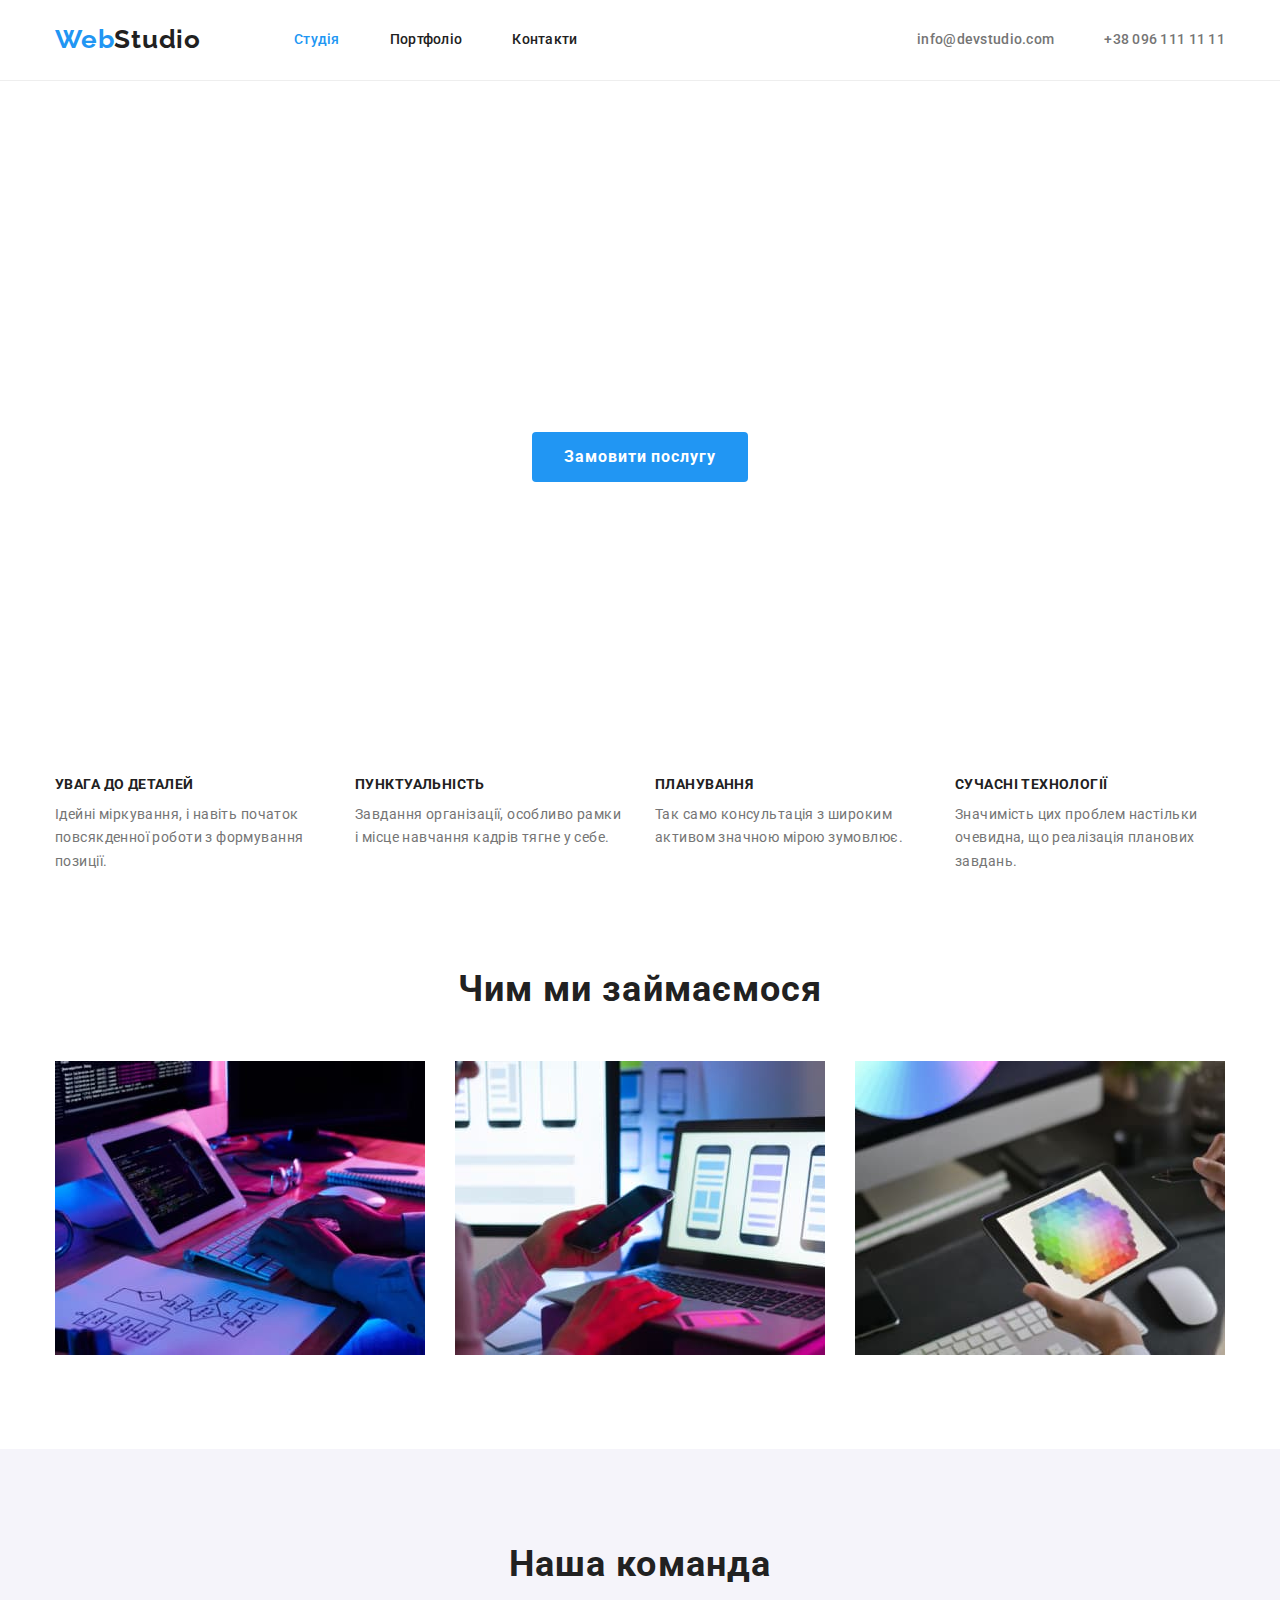
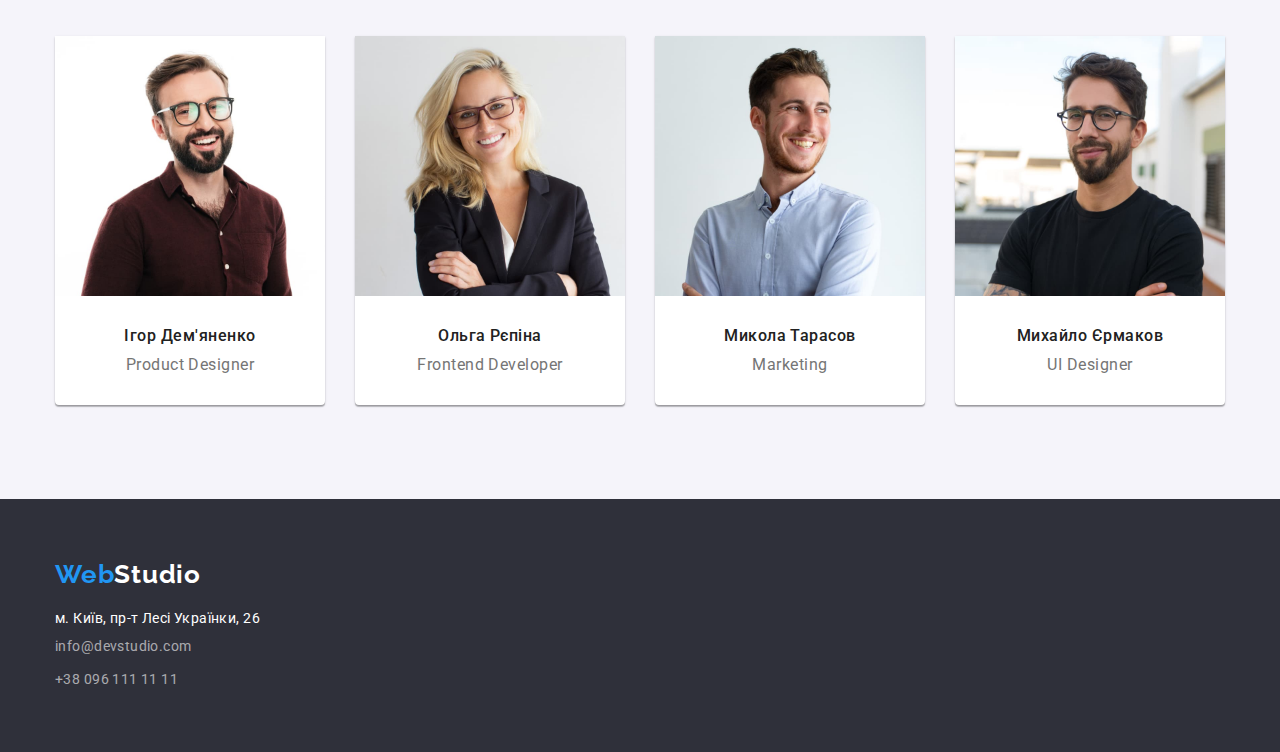
==== index.html @ 4d0b6b2a "new" ====
<!DOCTYPE html>
<html lang="uk">
  <head>
    <meta charset="UTF-8" />
    <meta http-equiv="X-UA-Compatible" content="IE=edge" />
    <meta name="viewport" content="width=device-width, initial-scale=1.0" />
    <link rel="preconnect" href="https://fonts.googleapis.com" />
    <link rel="preconnect" href="https://fonts.gstatic.com" crossorigin />
    <link
      href="https://fonts.googleapis.com/css2?family=Raleway:wght@700&family=Roboto:wght@400;500;700;900&display=swap"
      rel="stylesheet"
    />
    <title>web studio</title>
    <link
      rel="stylesheet"
      href="https://cdnjs.cloudflare.com/ajax/libs/modern-normalize/1.1.0/modern-normalize.min.css"
    />
    <link rel="stylesheet" href="./css/style.css" />
  </head>
  <body>
    <header class="header">
      <div class="container">
        <nav class="navigation">
          <a href="index.html" class="logo"
            >Web<span class="accent">Studio</span></a
          >
          <ul class="site-nav">
            <li><a href="" class="link current">Студія</a></li>
            <li><a href="./portfolio.html" class="link">Портфоліо</a></li>
            <li><a href="" class="link">Контакти</a></li>
          </ul>
        </nav>
        <ul class="auth-nav">
          <li>
            <a
              href="mailto:info@devstudio.com"
              target="_blank"
              rel="noopener nofollow noreferrer"
              class="link"
              >info@devstudio.com</a
            >
          </li>
          <li>
            <a href="tel:+380961111111" class="link">+38 096 111 11 11</a>
          </li>
        </ul>
      </div>
    </header>
    <main>
      <!-- main section -->

      <section class="main-section">
        <h1 class="main-title">Ефективні рішення для вашого бізнесу</h1>
        <button type="button" class="button">Замовити послугу</button>
      </section>

      <!-- meaning section-->

      <section class="section">
        <div class="container">
          <h2 hidden>meaning</h2>
          <ul class="feature-list">
            <li class="feature-box">
              <h3 class="title">УВАГА ДО ДЕТАЛЕЙ</h3>
              <p class="section-description">
                Ідейні міркування, і навіть початок повсякденної роботи з
                формування позиції.
              </p>
            </li>
            <li class="feature-box">
              <h3 class="title">ПУНКТУАЛЬНІСТЬ</h3>
              <p class="section-description">
                Завдання організації, особливо рамки і місце навчання кадрів
                тягне у себе.
              </p>
            </li>
            <li class="feature-box">
              <h3 class="title">ПЛАНУВАННЯ</h3>
              <p class="section-description">
                Так само консультація з широким активом значною мірою зумовлює.
              </p>
            </li>
            <li class="feature-box">
              <h3 class="title">СУЧАСНІ ТЕХНОЛОГІЇ</h3>
              <p class="section-description">
                Значимість цих проблем настільки очевидна, що реалізація
                планових завдань.
              </p>
            </li>
          </ul>
        </div>
      </section>
      <!-- Activity section -->
      <section class="section indent">
        <div class="container">
          <h2 class="section-title">Чим ми займаємося</h2>
          <ul class="activity-list">
            <li class="activity-box">
              <img
                src="./images/workflow photo1.jpg"
                alt="workflow photo1"
                width="370"
              />
            </li>
            <li class="activity-box">
              <img
                src="./images/workflow photo2.jpg"
                alt="workflow photo2"
                width="370"
              />
            </li>
            <li class="activity-box">
              <img
                src="./images/workflow photo3.jpg"
                alt="workflow photo3"
                width="370"
              />
            </li>
          </ul>
        </div>
      </section>

      <!-- Our team -->

      <section class="section color">
        <div class="container">
          <h2 class="section-team">Наша команда</h2>
          <ul class="team-list">
            <li class="team">
              <img
                src="./images/person-1.jpg"
                alt="photo Product Designer"
                width="270"
                height="260"
              />
              <div class="team-text">
                <h3 class="team-title">Ігор Дем'яненко</h3>
                <p class="team-description">Product Designer</p>
              </div>
            </li>
            <li class="team">
              <img
                src="./images/person-2.jpg"
                alt="photo Frontend Developer"
                width="270"
                height="260"
              />
              <div class="team-text">
                <h3 class="team-title">Ольга Рєпіна</h3>
                <p class="team-description">Frontend Developer</p>
              </div>
            </li>
            <li class="team">
              <img
                src="./images/person-3.jpg"
                alt="photo Marketing"
                width="270"
                height="260"
              />
              <div class="team-text">
                <h3 class="team-title">Микола Тарасов</h3>
                <p class="team-description">Marketing</p>
              </div>
            </li>
            <li class="team">
              <img
                src="./images/person-4.jpg"
                alt="photo UI Designer"
                width="270"
                height="260"
              />
              <div class="team-text">
                <h3 class="team-title">Михайло Єрмаков</h3>
                <p class="team-description">UI Designer</p>
              </div>
            </li>
          </ul>
        </div>
      </section>
    </main>

    <!-- Contact section -->

    <footer class="footer">
      <div class="container">
        <a href="index.html" class="logo-bottom">
          Web<span class="accent-bottom">Studio</span></a
        >
        <address>
          <ul class="contacts">
            <li class="footer-indent">
              <a
                href="https://goo.gl/maps/xXwerkRyj4VmhhRbA"
                target="_blank"
                rel="noopener nofollow noreferrer"
                class="address"
                >м. Київ, пр-т Лесі Українки, 26</a
              >
            </li>
            <li class="footer-indent">
              <a
                href="mailto:info@devstudio.com"
                target="_blank"
                rel="noopener nofollow noreferrer"
                class="contact"
                >info@devstudio.com</a
              >
            </li>
            <li>
              <a href="tel:+380961111111" class="contact">+38 096 111 11 11</a>
            </li>
          </ul>
        </address>
      </div>
    </footer>
  </body>
</html>
---- css/style.css ----
/* основной текст #212121 */

/* второстипенный текст #757575 */
/* белый #FFFFFF */
/* голубой акцент #2196F3 */
/* background: #2F303A; */
/* цвет футера rgba(255, 255, 255, 0.6); */
/* background team color: #F5F4FA; */
/* border-color #EEEEEE; */


:root {
    --primary-text-color: #212121;
    --title-text-color:#757575;
    --accent-color:#2196F3;
    --primary-white-color:#FFFFFF;
    --footer-color:rgba(255, 255, 255, 0.6);
    --back-color:#2F303A;
    --back-second-color:#F5F4FA;
    --border-color:#EEEEEE;

 
}



h1, h2, h3, h4, h5, h6, ul, p {
    margin: 0;
}

ul {
    padding-left: 0;
}

body {
    font-family: 'Roboto', sans-serif;
    font-size: 14px;
    color: var(--primary-text-color);
    letter-spacing: 0.03em;
    background-color: var(--primary-white-color);
}

ul {
    list-style: none;
    margin: 0px;
    padding: 0px;
}

img {
    display: block;
    max-width: 100%;
}



/* logo */

.logo {
    color: var(--accent-color);
        font-family: "Raleway", sans-serif;
        font-weight: 700;
        font-size: 26px;
        line-height: 1.2;
        letter-spacing: 0.03em;
        text-decoration:none ;

        padding-top: 24px;
        padding-bottom: 25px;
        margin-right: 93px;
}

.logo:hover
.logo:focus {
    color: var(--accent-color);
}
 
 .accent {
        color: var(--primary-text-color);
        font-family: "Raleway", sans-serif;
        font-weight: 700;
        font-size: 26px;
        line-height: 1.2;
        letter-spacing: 0.03em;

 }
/* header */

.header {
    border-bottom: 1px solid var(--border-color);
}

.header .container {
    display: flex;
}

/* site nav */

.navigation {
    display: flex;
}

.site-nav {
    display: flex;
    gap: 50px;
    margin-left: auto;

}

.site-nav .link {
    color: var(--primary-text-color);

        font-weight: 500;
        font-size: 14px;
        line-height: 1.14;
        letter-spacing: 0.02em;
        text-decoration: none;
        gap: 50px;
        display: block;
        padding-top: 32px;
        padding-bottom: 32px;
}

.site-nav .link:hover,
.site-nav .link:focus {
    color: var(--accent-color);
}

.site-nav .link.current {
    color: var(--accent-color);

        font-weight: 500;
        font-size: 14px;
        line-height: 1.14;
}

.auth-nav {
    display: flex;
    gap: 50px;
    margin-left: auto;
    
}

.auth-nav .link {
    color: var(--title-text-color);

        font-weight: 500;
        font-size: 14px;
        line-height: 1.14;
        letter-spacing: 0.02em;
        text-decoration: none;
        display: block;
        padding-top: 32px;
        padding-bottom: 32px;
}

.auth-nav .link:hover,
.auth-nav .link:focus {
    color: var(--accent-color);
}

.auth-nav .link.current {
color: var(--accent-color);

}

.link {
    padding-top: 32px;
    padding-bottom: 32px;
}



/* main-section */

.main-section {
        /* background-color: var(--back-color); */
        /* background-image: url("../images/main/main-Img-1"); */
        background-image: url(../images/main/main-Img-1);
        padding-top: 200px;
        padding-bottom: 200px;
        text-align: center;
}


.main-title {
        color: var(--primary-white-color);

        font-weight: 900;
        font-size: 44px;
        line-height: 1.37;
        text-align: center;
        letter-spacing: 0.06em;
        text-transform: uppercase;

       
        width: 696px;
        margin-left: auto;
        margin-right: auto;
     
}
/* button */
.button {
        color: var(--primary-white-color);
        background-color:var(--accent-color);
        font-family: inherit;
        font-weight: 700;
        font-size: 16px;
        line-height: 1.2;  
        letter-spacing: 0.06em;
        text-decoration: none; 
        cursor: pointer; 
        
        width: 216px;
        height: 50px;
        margin-top: 30px;
        border: 0px;
        border-radius: 4px;
       
}

 .main-section .button:hover,
 .main-section .button:focus {
        color: var(--primary-white-color);
 }

/* meaning section */

.container {
    width: 1200px;
    margin-left: auto;
    margin-right: auto;
    padding: 0 15px;

}

.section {
    padding-top: 94px;
    padding-bottom: 94px;
}

.feature-list {
    display: flex;
    gap: 30px;
}

.feature-box {
    width: 270px;
}

.feature-list .title {
        color: var(--primary-text-color);
        font-weight: 700;
        font-size: 14px;
        line-height: 1.2;
        letter-spacing: 0.03em;
        margin-bottom: 10px;
        margin-top: 0px;

}

.feature-list .section-description {
        color: var(--title-text-color);
        font-size: 14px;
        line-height: 1.7;
        letter-spacing: 0.03em;
        margin-top: 0px;


}

/* Activity section */

.indent {
    padding-top: 0;
}

.section-title {
        color: var(--primary-text-color);
        font-weight: 700;
        font-size: 36px;
        line-height: 1.2;
        letter-spacing: 0.03em;
        text-align: center;

        margin-bottom: 50px;
        margin-top: 0px;
    
}

.activity-box {
        width: 370px;
}

.activity-list {
        display: flex;
        gap: 30px; 
}

/* Our team */

.section.color {
    background-color: var(--back-second-color);
}

.section-team {
        color: var(--primary-text-color);
        background-color: var(--back-second-color);
        font-weight: 700;
        font-size: 36px;
        line-height: 1.2;
        letter-spacing: 0.03em;
        text-align: center;
        margin-bottom: 50px;


}

.team-list {
        display: flex;
        gap: 30px;
        flex-wrap: wrap;
        align-items: center;
}

.team {
        background-color: var(--primary-white-color);
        width: 270px;
        display: block;
        max-width: 100%;
        height: auto;

        box-shadow: 0px 1px 3px rgba(0, 0, 0, 0.12), 0px 1px 1px rgba(0, 0, 0, 0.14), 0px 2px 1px rgba(0, 0, 0, 0.2);
        border-radius: 0px 0px 4px 4px;
    
}

.team-list .team-title {
        color: var(--primary-text-color);
        font-weight: 500;
        font-size: 16px;
        line-height: 1.2;
        letter-spacing: 0.03em;

        margin-bottom: 10px;
        text-align: center;
}

.team-list .team-description {
        color: var(--title-text-color);
        font-size: 16px;
        line-height: 1.2;
        letter-spacing: 0.03em;

        text-align: center;

}

.team-text {
    padding-top: 30px;
    padding-bottom: 30px;
}

 /* contact section */

 .footer {
        background-color: var(--back-color);
        padding-top: 60px;
        padding-bottom: 60px;
 }

 .footer-indent {
    margin-bottom: 9px;
 }

 .logo-bottom {
        color: var(--accent-color);
        font-family: "Raleway", sans-serif;
        font-weight: 700;
        font-size: 26px;
        line-height: 1.2;
        letter-spacing: 0.03em;
        text-decoration: none;

        margin-bottom: 20px;
        display: inline-block;
 }

 .accent-bottom {
        color: var(--primary-white-color);
        font-family: "Raleway", sans-serif;
        font-weight: 700;
        font-size: 26px;
        line-height: 1.2;
        letter-spacing: 0.03em;
        text-decoration: none;
        
 }

.contacts {
   margin-top: 0px;
   margin-bottom: 0px;
   
}

.contacts .address {
    color: var(--primary-white-color);
    font-style: normal;
    font-size: 14px;
    line-height: 1.7px;
    letter-spacing: 0.03em;
    text-decoration: none;
    margin-bottom: 9px;

}

.contacts .address:hover,
.contacts .address:focus {
    color: var(--accent-color);
}

.contacts .contact {
    color: var(--footer-color);
    font-style: normal;
    font-size: 14px;
    line-height: 1.7;
    letter-spacing: 0.03em;
    text-decoration: none;
}

.contacts .contact:hover,
.contacts .contact:focus {
    color: var(--accent-color);
}

/* Portfolio */

.portfolio-button {
    display: flex;
    justify-content: center;
    gap: 9px;
    margin-bottom: 34px;
    
}

.portfolio-button .button-link  {
    font-family: 'Roboto', sans-serif;
    color: var(--primary-text-color);
    font-weight: 500;
    font-size: 16px;
    line-height: 1.7;
    letter-spacing: 0.03em;
    display: auto;
    background-color: var(--back-second-color);
    border-radius: 4px;
    border-color: transparent;
    padding: 6px 22px;
}

.portfolio-button .button-link:hover,
.portfolio-button .button-link:focus {
    color: var(--primary-white-color);
    background-color: var(--accent-color);
} 

.portfolio-list {
    display: flex;
    flex-wrap: wrap;
    gap: 30px;
}

.portfolio-text {
    padding: 20px 24px;
    border-left: 1px solid var(--border-color);
    border-right: 1px solid var(--border-color);
    border-bottom: 1px solid var(--border-color);
}

.portfolio-list .portfolio-title {
    color: var(--primary-text-color) ;
    font-weight: 700;
    font-size: 18px;
    line-height: 2.0;
    letter-spacing: 0.06em;

    margin-bottom: 4px;
}

.portfolio-list .portfolio-description {
    color: var(--title-text-color);
    font-size: 16px;
    letter-spacing: 0.03em;
}
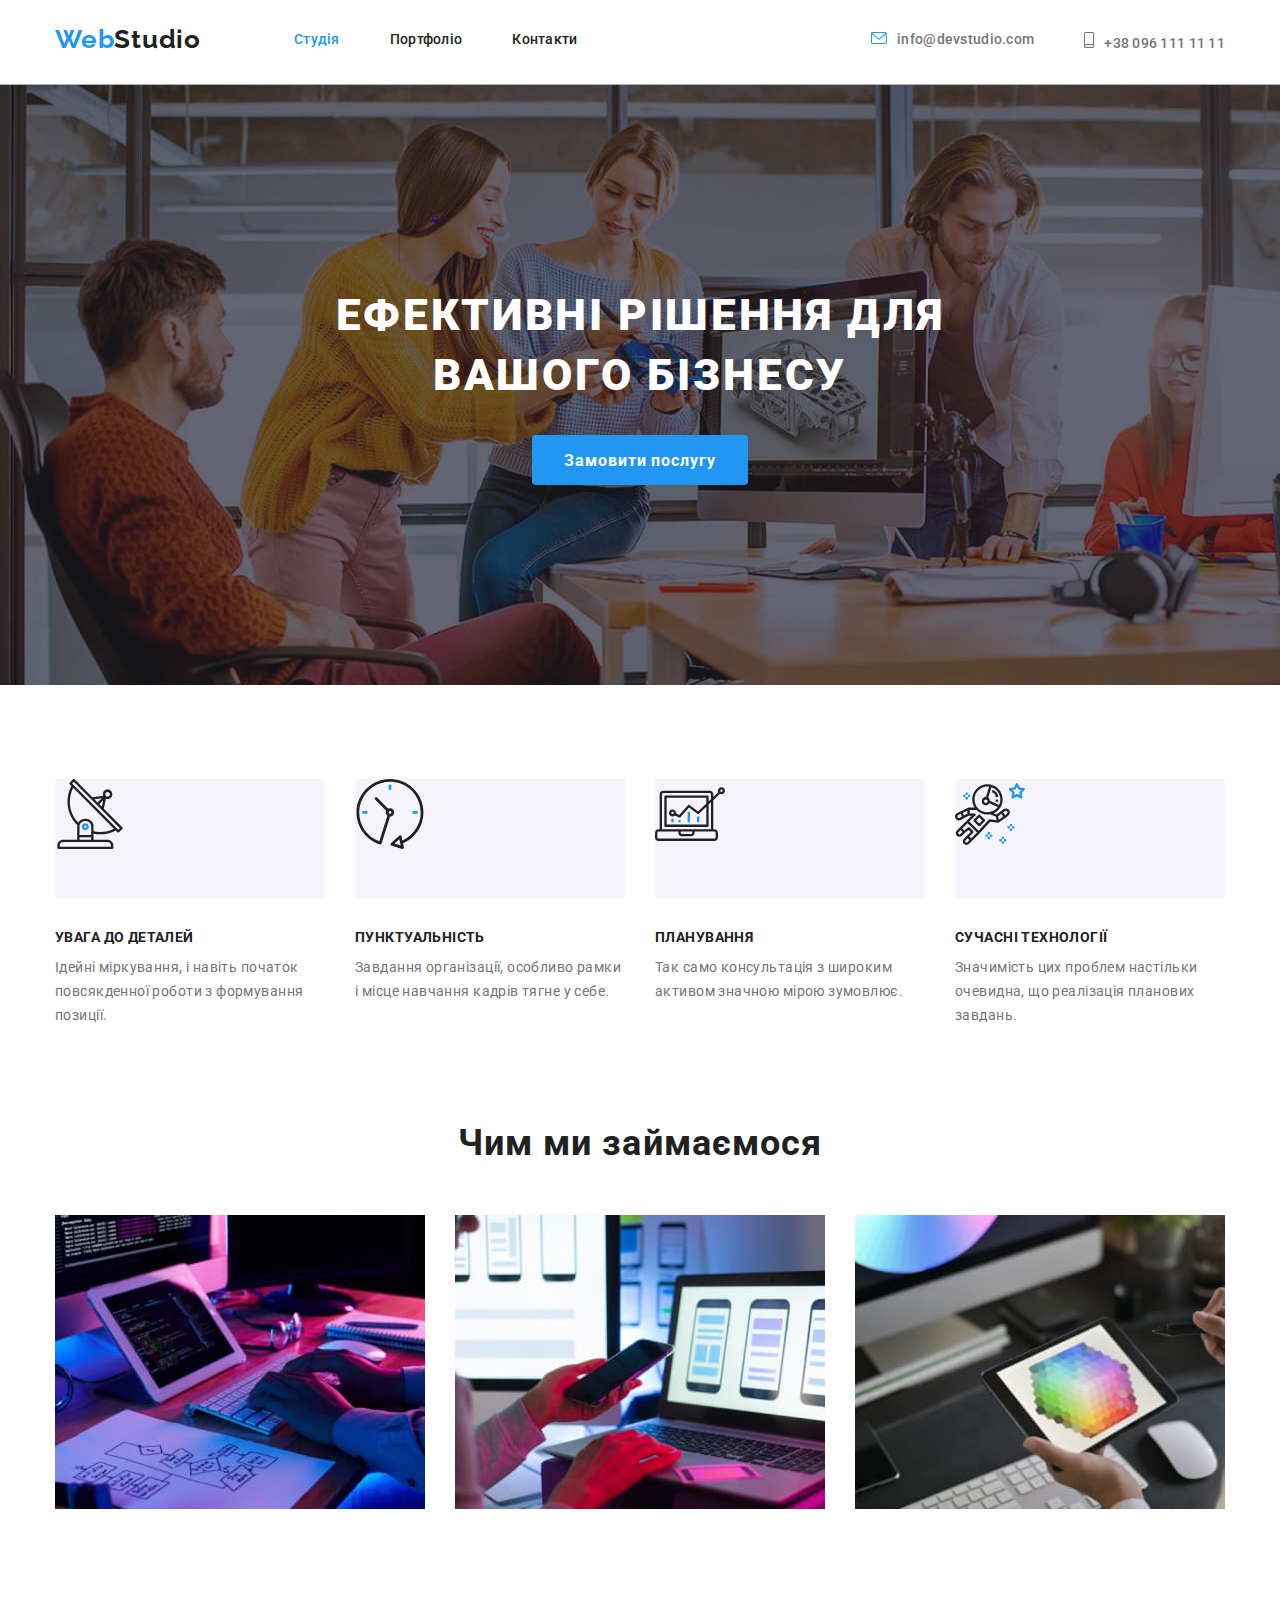
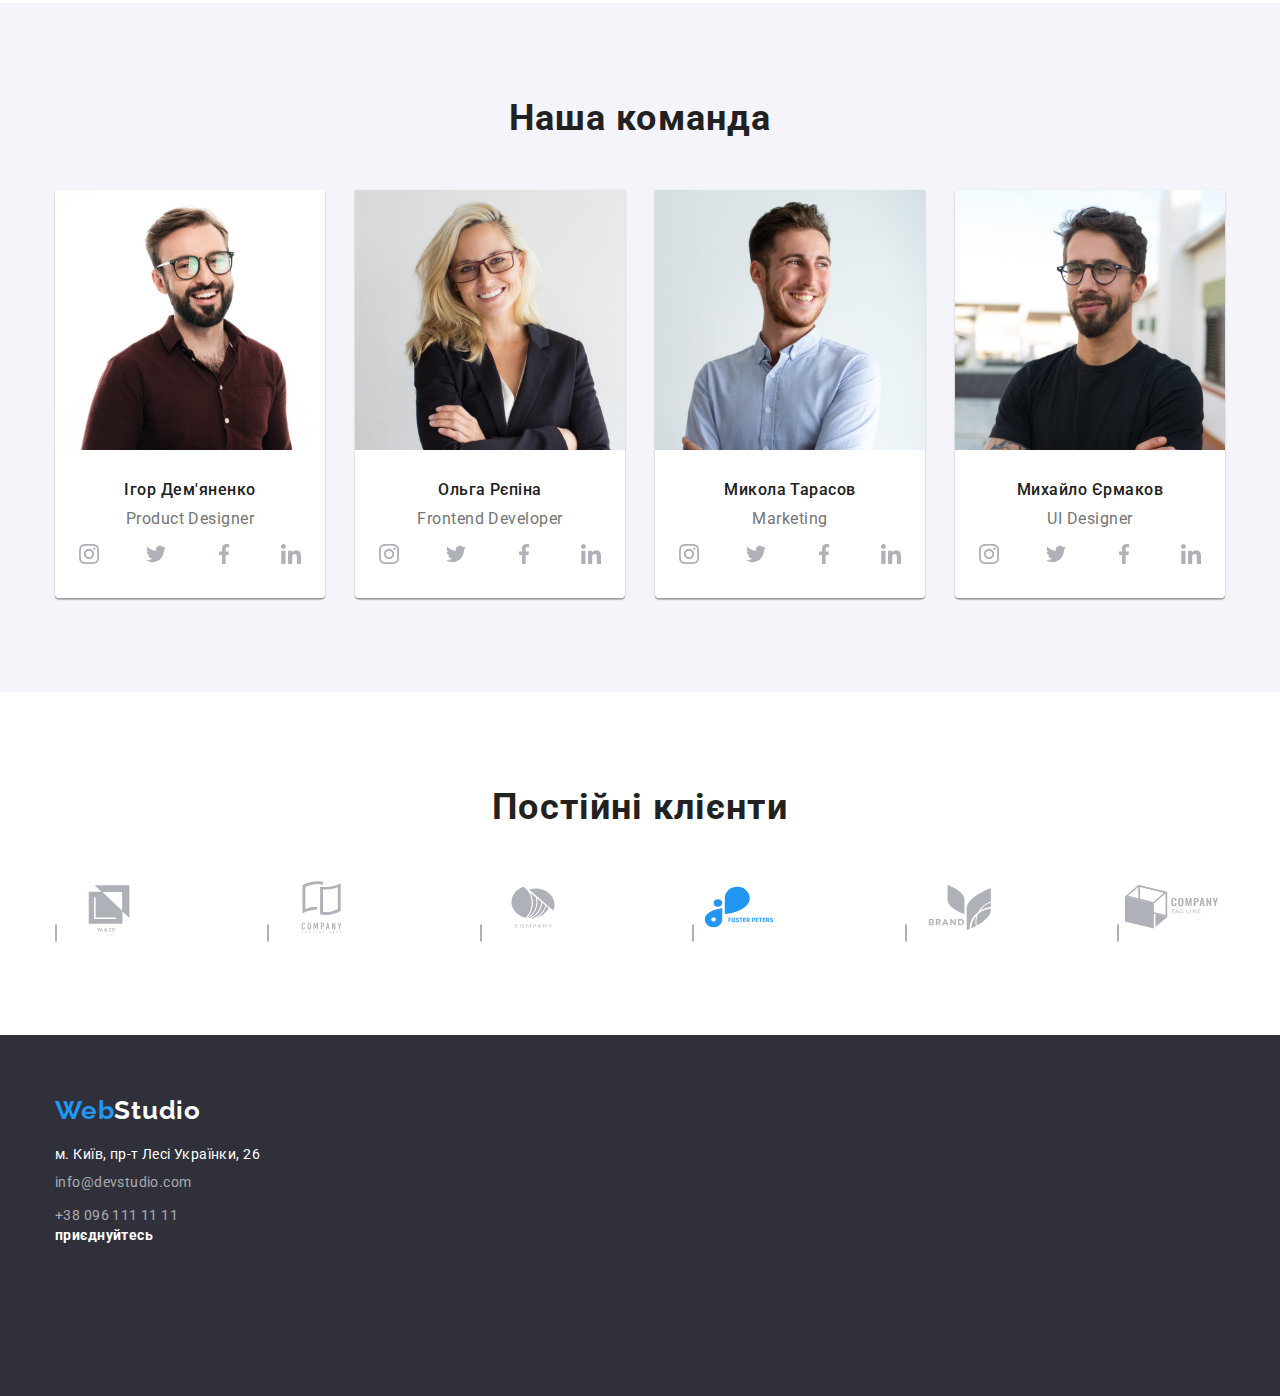
==== commit 6e8f14e6: "added" ====
--- a/index.html
+++ b/index.html
@@ -31,17 +31,24 @@
           </ul>
         </nav>
         <ul class="auth-nav">
-          <li>
+          <li class="mail">
             <a
               href="mailto:info@devstudio.com"
               target="_blank"
               rel="noopener nofollow noreferrer"
               class="link"
-              >info@devstudio.com</a
             >
+              <svg class="icon-mail" width="16" height="12">
+                <use href="./images/icons.svg#icon-envelope"></use></svg
+              >info@devstudio.com
+            </a>
           </li>
-          <li>
-            <a href="tel:+380961111111" class="link">+38 096 111 11 11</a>
+          <li class="nomber">
+            <a href="tel:+380961111111" class="link"
+              ><svg class="icon-tel" width="10" height="16">
+                <use href="./images/icons.svg#icon-smartphone"></use></svg
+              >+38 096 111 11 11
+            </a>
           </li>
         </ul>
       </div>
@@ -59,6 +66,28 @@
       <section class="section">
         <div class="container">
           <h2 hidden>meaning</h2>
+          <ul class="icon-meaning">
+            <li class="icon-item">
+              <svg class="icon" width="70" height="70">
+                <use href="./images/icons.svg#icon-antenna"></use>
+              </svg>
+            </li>
+            <li class="icon-item">
+              <svg class="icon" width="70" height="70">
+                <use href="./images/icons.svg#icon-clock"></use>
+              </svg>
+            </li>
+            <li class="icon-item">
+              <svg class="icon" width="70" height="70">
+                <use href="./images/icons.svg#icon-diagram"></use>
+              </svg>
+            </li>
+            <li class="icon-item">
+              <svg class="icon" width="70" height="70">
+                <use href="./images/icons.svg#icon-astronaut"></use>
+              </svg>
+            </li>
+          </ul>
           <ul class="feature-list">
             <li class="feature-box">
               <h3 class="title">УВАГА ДО ДЕТАЛЕЙ</h3>
@@ -136,6 +165,36 @@
               <div class="team-text">
                 <h3 class="team-title">Ігор Дем'яненко</h3>
                 <p class="team-description">Product Designer</p>
+                <ul class="team-social">
+                  <li class="social-item">
+                    <a href="">
+                      <svg viewBox="0 0 32 32" width="20" class="icon">
+                        <use href="./images/icons.svg#icon-instagram"></use>
+                      </svg>
+                    </a>
+                  </li>
+                  <li class="social-item">
+                    <a href="">
+                      <svg viewBox="0 0 32 32" width="20" class="icon">
+                        <use href="./images/icons.svg#icon-twitter"></use>
+                      </svg>
+                    </a>
+                  </li>
+                  <li class="social-item">
+                    <a href="">
+                      <svg viewBox="0 0 32 32" width="20" class="icon">
+                        <use href="./images/icons.svg#icon-facebook"></use>
+                      </svg>
+                    </a>
+                  </li>
+                  <li class="social-item">
+                    <a href="">
+                      <svg viewBox="0 0 32 32" width="20" class="icon">
+                        <use href="./images/icons.svg#icon-linkedin"></use>
+                      </svg>
+                    </a>
+                  </li>
+                </ul>
               </div>
             </li>
             <li class="team">
@@ -148,6 +207,36 @@
               <div class="team-text">
                 <h3 class="team-title">Ольга Рєпіна</h3>
                 <p class="team-description">Frontend Developer</p>
+                <ul class="team-social">
+                  <li class="social-item">
+                    <a href="">
+                      <svg viewBox="0 0 32 32" width="20" class="icon">
+                        <use href="./images/icons.svg#icon-instagram"></use>
+                      </svg>
+                    </a>
+                  </li>
+                  <li class="social-item">
+                    <a href="">
+                      <svg viewBox="0 0 100 100" width="20" class="icon">
+                        <use href="./images/icons.svg#icon-twitter"></use>
+                      </svg>
+                    </a>
+                  </li>
+                  <li class="social-item">
+                    <a href="">
+                      <svg viewBox="0 0 100 100" width="20" class="icon">
+                        <use href="./images/icons.svg#icon-facebook"></use>
+                      </svg>
+                    </a>
+                  </li>
+                  <li class="social-item">
+                    <a href="">
+                      <svg viewBox="0 0 100 100" width="20" class="icon">
+                        <use href="./images/icons.svg#icon-linkedin"></use>
+                      </svg>
+                    </a>
+                  </li>
+                </ul>
               </div>
             </li>
             <li class="team">
@@ -160,6 +249,36 @@
               <div class="team-text">
                 <h3 class="team-title">Микола Тарасов</h3>
                 <p class="team-description">Marketing</p>
+                <ul class="team-social">
+                  <li class="social-item">
+                    <a href="">
+                      <svg viewBox="0 0 100 100" width="20">
+                        <use href="./images/icons.svg#icon-instagram"></use>
+                      </svg>
+                    </a>
+                  </li>
+                  <li class="social-item">
+                    <a href="">
+                      <svg viewBox="0 0 100 100" width="20" class="icon">
+                        <use href="./images/icons.svg#icon-twitter"></use>
+                      </svg>
+                    </a>
+                  </li>
+                  <li class="social-item">
+                    <a href="">
+                      <svg viewBox="0 0 100 100" width="20" class="icon">
+                        <use href="./images/icons.svg#icon-facebook"></use>
+                      </svg>
+                    </a>
+                  </li>
+                  <li class="social-item">
+                    <a href="">
+                      <svg viewBox="0 0 100 100" width="20" class="icon">
+                        <use href="./images/icons.svg#icon-linkedin"></use>
+                      </svg>
+                    </a>
+                  </li>
+                </ul>
               </div>
             </li>
             <li class="team">
@@ -172,7 +291,83 @@
               <div class="team-text">
                 <h3 class="team-title">Михайло Єрмаков</h3>
                 <p class="team-description">UI Designer</p>
+                <ul class="team-social">
+                  <li class="social-item">
+                    <a href="">
+                      <svg viewBox="0 0 100 100" width="20" class="icon">
+                        <use href="./images/icons.svg#icon-instagram"></use>
+                      </svg>
+                    </a>
+                  </li>
+                  <li class="social-item">
+                    <a href="">
+                      <svg viewBox="0 0 100 100" width="20" class="icon">
+                        <use href="./images/icons.svg#icon-twitter"></use>
+                      </svg>
+                    </a>
+                  </li>
+                  <li class="social-item">
+                    <a href="">
+                      <svg viewBox="0 0 32 32" width="20" class="icon">
+                        <use href="./images/icons.svg#icon-facebook"></use>
+                      </svg>
+                    </a>
+                  </li>
+                  <li class="social-item">
+                    <a href="">
+                      <svg viewBox="0 0 32 32" width="20" class="icon">
+                        <use href="./images/icons.svg#icon-linkedin"></use>
+                      </svg>
+                    </a>
+                  </li>
+                </ul>
               </div>
+            </li>
+          </ul>
+        </div>
+      </section>
+
+      <!-- regular customers -->
+
+      <section class="section">
+        <div class="container">
+          <h2 class="our-clients">Постійні клієнти</h2>
+          <ul class="icon-customers">
+            <li>
+              <a href="" class="icon-clients"></a>
+              <svg width="106" height="60" class="icon-client">
+                <use href="./images/icons.svg#icon-Logo-1"></use>
+              </svg>
+            </li>
+            <li>
+              <a href="" class="icon-clients"></a>
+              <svg width="106" height="60" class="icon-client">
+                <use href="./images/icons.svg#icon-Logo-2"></use>
+              </svg>
+            </li>
+            <li>
+              <a href="" class="icon-clients"></a
+              ><svg width="106" height="60" class="icon-client">
+                <use href="./images/icons.svg#icon-Logo-3"></use>
+              </svg>
+            </li>
+            <li>
+              <a href="" class="icon-clients"></a
+              ><svg width="106" height="60" class="icon-client">
+                <use href="./images/icons.svg#icon-Logo-4"></use>
+              </svg>
+            </li>
+            <li>
+              <a href="" class="icon-clients"></a>
+              <svg width="106" height="60" class="icon-client">
+                <use href="./images/icons.svg#icon-Logo-5"></use>
+              </svg>
+            </li>
+            <li>
+              <a href="" class="icon-clients"></a>
+              <svg width="106" height="60" class="icon-client">
+                <use href="./images/icons.svg#icon-Logo-6"></use>
+              </svg>
             </li>
           </ul>
         </div>
@@ -211,6 +406,31 @@
             </li>
           </ul>
         </address>
+        <div>
+          <h4 class="footer-social">приєднуйтесь</h4>
+          <ul class="social-list">
+            <li class="social-icon">
+              <svg class="footer-item" weight="20" height="20">
+                <use href="./images/icons.svg/#icon-instagram"></use>
+              </svg>
+            </li>
+            <li class="social-icon">
+              <svg class="footer-item" weight="20" height="20">
+                <use href="./images/icons.svg/#icon-twitter"></use>
+              </svg>
+            </li>
+            <li class="social-icon">
+              <svg class="footer-item" weight="20" height="20">
+                <use href="./images/icons.svg/#icon-facebook"></use>
+              </svg>
+            </li>
+            <li class="social-icon">
+              <svg class="footer-item" weight="20" height="20">
+                <use href="./images/icons.svg/#icon-linkedin"></use>
+              </svg>
+            </li>
+          </ul>
+        </div>
       </div>
     </footer>
   </body>
--- a/css/style.css
+++ b/css/style.css
@@ -7,6 +7,7 @@
 /* цвет футера rgba(255, 255, 255, 0.6); */
 /* background team color: #F5F4FA; */
 /* border-color #EEEEEE; */
+
 
 
 :root {
@@ -18,6 +19,10 @@
     --back-color:#2F303A;
     --back-second-color:#F5F4FA;
     --border-color:#EEEEEE;
+    --back-meaning-color:#F5F4FA;
+    --border-color:#AFB1B8;
+
+
 
  
 }
@@ -133,6 +138,11 @@
         line-height: 1.14;
 }
 
+.icon-mail::before {
+    content: "";
+}
+
+
 .auth-nav {
     display: flex;
     gap: 50px;
@@ -162,20 +172,44 @@
 color: var(--accent-color);
 
 }
+.icon-mail,
+.icon-tel {
+margin-right: 10px;
+}
 
 .link {
     padding-top: 32px;
     padding-bottom: 32px;
 }
 
-
+.icon-mail {
+    margin-left: 10px;
+    
+}
+
+/* .icon-mail:hover,
+.icon-mail:focus,
+ {
+color: var(--accent-color);
+} */
+
+
+
+
+
+/* 
+.mail::before{
+    content: '';
+    display: inline-block;
+} */
 
 /* main-section */
 
 .main-section {
-        /* background-color: var(--back-color); */
-        /* background-image: url("../images/main/main-Img-1"); */
-        background-image: url(../images/main/main-Img-1);
+        background-color: var(--back-color);
+        /* background-repeat: no repeat; */
+        background-size: cover;
+        background-image: linear-gradient(rgba(47, 48, 58, 0.4),rgba(47, 48, 58, 0.4)),  url(../images/background/main-Img-1.jpg);
         padding-top: 200px;
         padding-bottom: 200px;
         text-align: center;
@@ -247,6 +281,45 @@
     width: 270px;
 }
 
+.icon-meaning {
+    display: flex;
+    /* gap: 30px; */
+    justify-content: space-between;
+    margin-bottom: 30px;
+    
+   
+}
+
+.icon-item {
+    width: 270px;
+    height: 120px;
+    justify-content: center;
+    align-items: center;
+    border-radius: 4px;
+    background-color: var(--back-meaning-color);
+}
+/* 
+.icon {
+width: 20px;
+    height: 20px;
+    justify-content: center;
+    align-items: center;
+} */
+
+
+/* 
+.feature-box::before {
+    content: '';
+    display: block;
+    height: 120px;
+    background: #F5F4FA;
+    border-radius: 4px;
+    margin-bottom: 30px;
+} */
+
+
+
+
 .feature-list .title {
         color: var(--primary-text-color);
         font-weight: 700;
@@ -334,6 +407,17 @@
     
 }
 
+.team-social {
+    display: flex;
+}
+
+.social-item {
+   margin: 0 auto;
+   margin-top: 16px;
+  display: flex;
+}
+
+
 .team-list .team-title {
         color: var(--primary-text-color);
         font-weight: 500;
@@ -356,9 +440,44 @@
 }
 
 .team-text {
-    padding-top: 30px;
-    padding-bottom: 30px;
-}
+        padding-top: 30px;
+        padding-bottom: 30px;
+}
+
+/* regular customers */
+
+.our-clients {
+        font-weight: 700;
+        font-size: 36px;
+        line-height: 42px;
+        text-align: center;
+        letter-spacing: 0.03em;
+}
+
+
+.icon-customers {
+    display: flex;
+    justify-content: space-between;
+    padding-top: 50px;
+
+}
+
+.icon-clients {
+    width: 170px;
+    height: 92px;
+    border-radius: 4px;
+    justify-content: center;
+    align-items: center;
+    border: 1px solid var(--border-color);
+
+}
+
+.icon-clients:hover,
+.icon-clients:focus {
+    border-color: var(--accent-color);
+}
+
+
 
  /* contact section */
 
@@ -369,7 +488,7 @@
  }
 
  .footer-indent {
-    margin-bottom: 9px;
+        margin-bottom: 9px;
  }
 
  .logo-bottom {
@@ -430,6 +549,14 @@
 .contacts .contact:hover,
 .contacts .contact:focus {
     color: var(--accent-color);
+}
+
+.footer-social {
+            font-weight: 700;
+            font-size: 14px;
+            line-height: 16px;
+            letter-spacing: 0.03em;
+            color: #FFFFFF;
 }
 
 /* Portfolio */
@@ -491,3 +618,12 @@
     letter-spacing: 0.03em;
 }
 
+
+/* test */
+
+.action {
+    display: flex;
+    margin: 0;
+    padding: 0;
+    border: 1px solid black;
+}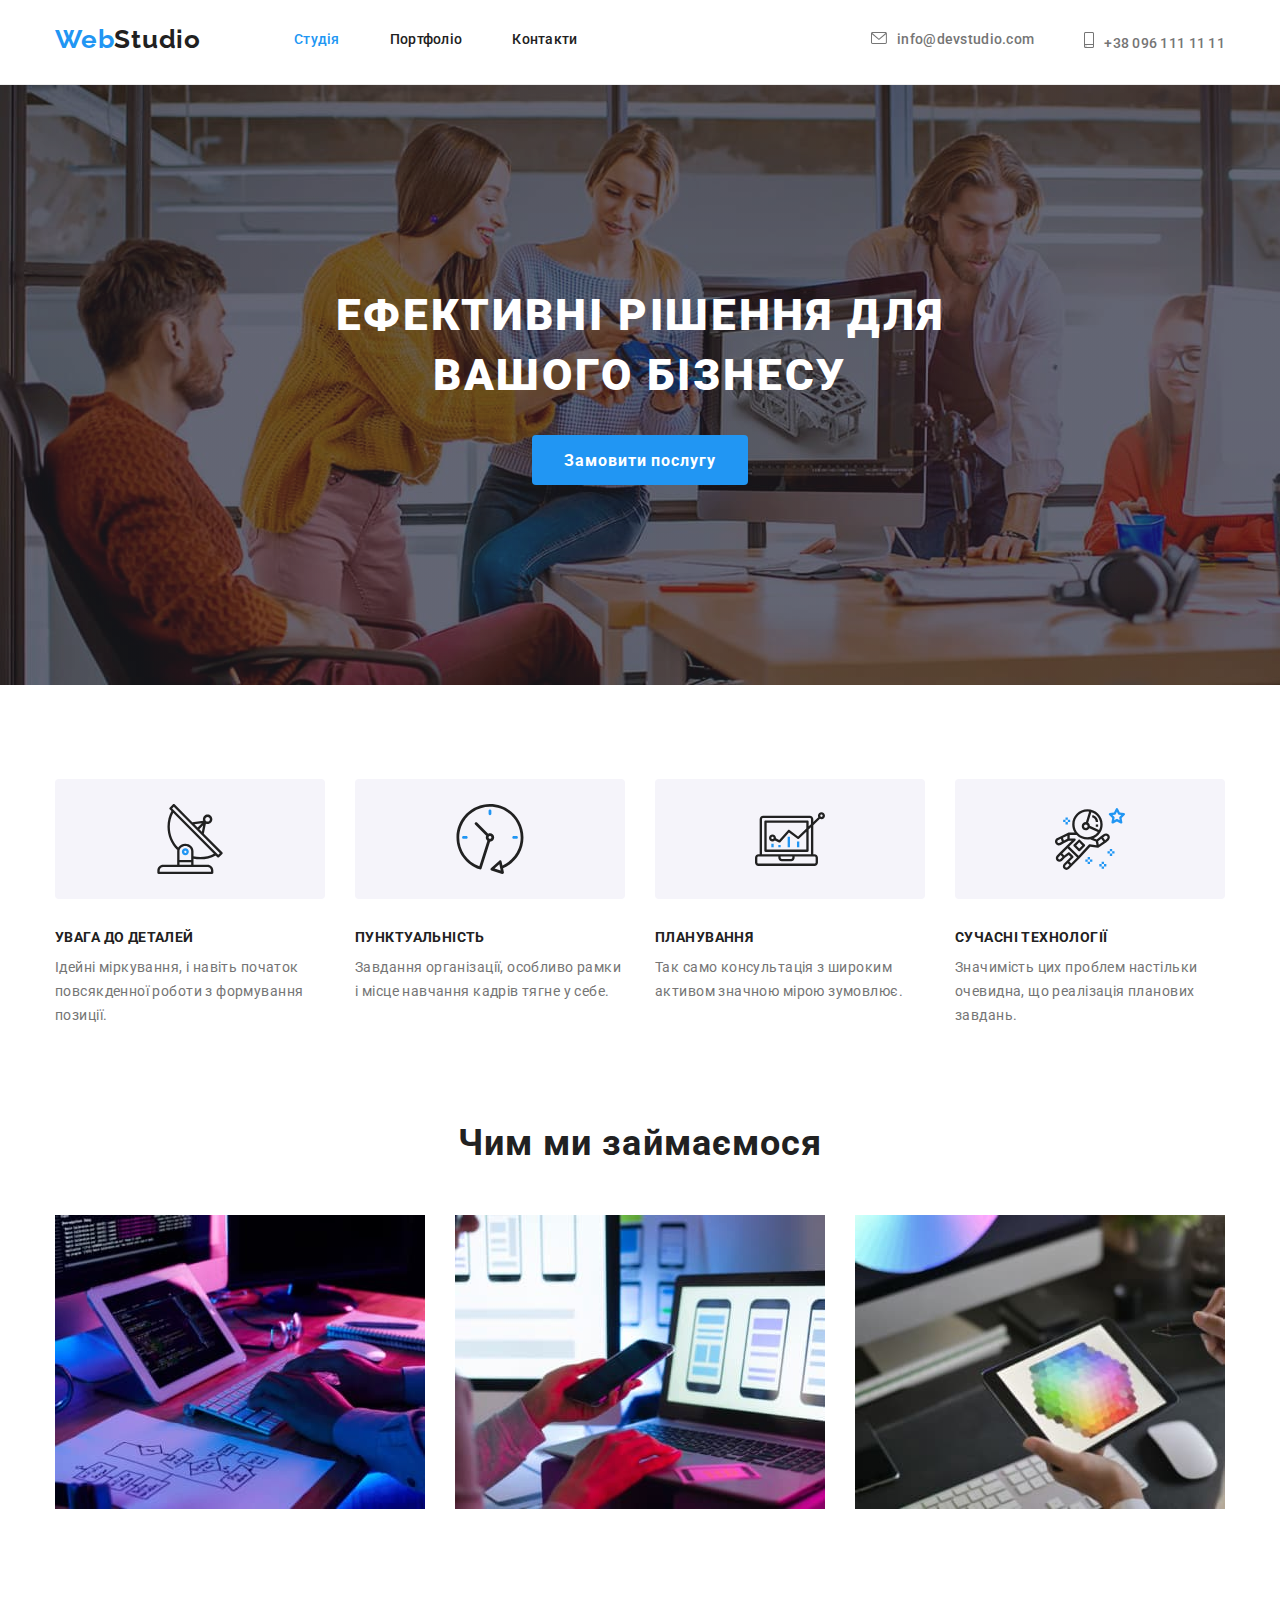
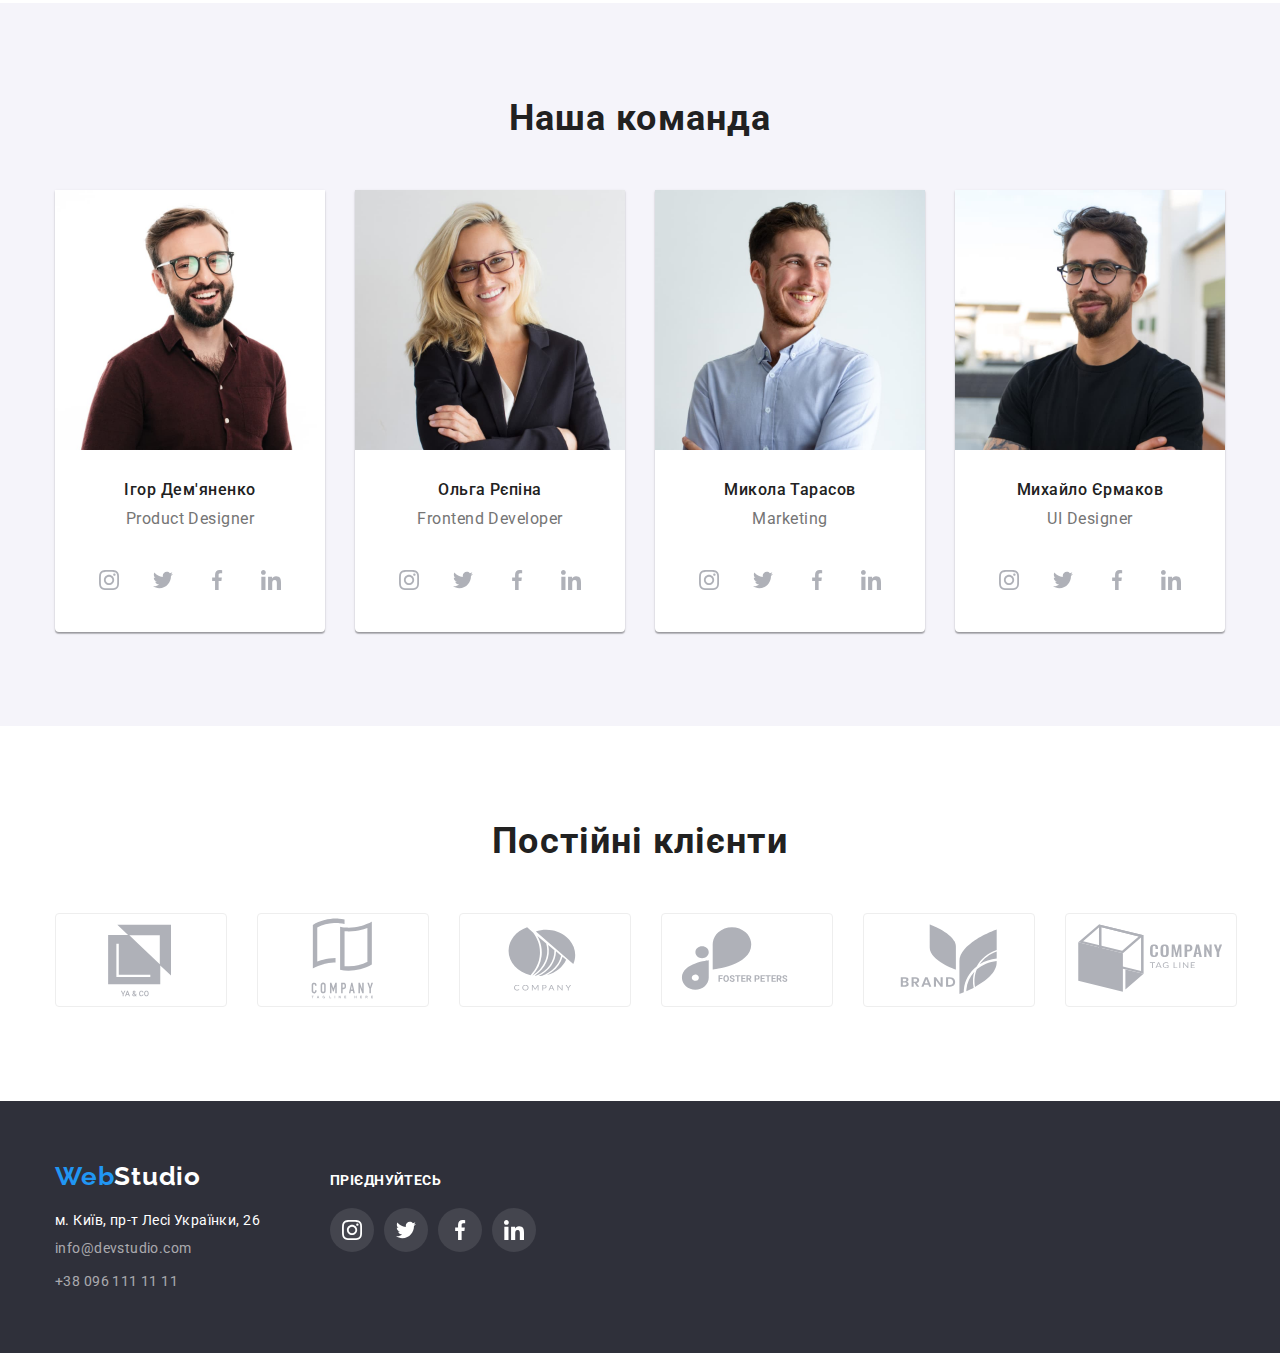
==== commit 0b42db66: "added" ====
--- a/index.html
+++ b/index.html
@@ -43,7 +43,7 @@
               >info@devstudio.com
             </a>
           </li>
-          <li class="nomber">
+          <li class="tel">
             <a href="tel:+380961111111" class="link"
               ><svg class="icon-tel" width="10" height="16">
                 <use href="./images/icons.svg#icon-smartphone"></use></svg
@@ -66,30 +66,13 @@
       <section class="section">
         <div class="container">
           <h2 hidden>meaning</h2>
-          <ul class="icon-meaning">
-            <li class="icon-item">
-              <svg class="icon" width="70" height="70">
-                <use href="./images/icons.svg#icon-antenna"></use>
-              </svg>
-            </li>
-            <li class="icon-item">
-              <svg class="icon" width="70" height="70">
-                <use href="./images/icons.svg#icon-clock"></use>
-              </svg>
-            </li>
-            <li class="icon-item">
-              <svg class="icon" width="70" height="70">
-                <use href="./images/icons.svg#icon-diagram"></use>
-              </svg>
-            </li>
-            <li class="icon-item">
-              <svg class="icon" width="70" height="70">
-                <use href="./images/icons.svg#icon-astronaut"></use>
-              </svg>
-            </li>
-          </ul>
           <ul class="feature-list">
             <li class="feature-box">
+              <div class="box">
+                <svg class="icon-box" width="70" height="70">
+                  <use href="./images/icons.svg#icon-antenna"></use>
+                </svg>
+              </div>
               <h3 class="title">УВАГА ДО ДЕТАЛЕЙ</h3>
               <p class="section-description">
                 Ідейні міркування, і навіть початок повсякденної роботи з
@@ -97,6 +80,12 @@
               </p>
             </li>
             <li class="feature-box">
+              <div class="box">
+                <svg class="icon-box" width="70" height="70">
+                  <use href="./images/icons.svg#icon-clock"></use>
+                </svg>
+              </div>
+
               <h3 class="title">ПУНКТУАЛЬНІСТЬ</h3>
               <p class="section-description">
                 Завдання організації, особливо рамки і місце навчання кадрів
@@ -104,12 +93,22 @@
               </p>
             </li>
             <li class="feature-box">
+              <div class="box">
+                <svg class="icon-box" width="70" height="70">
+                  <use href="./images/icons.svg#icon-diagram"></use>
+                </svg>
+              </div>
               <h3 class="title">ПЛАНУВАННЯ</h3>
               <p class="section-description">
                 Так само консультація з широким активом значною мірою зумовлює.
               </p>
             </li>
             <li class="feature-box">
+              <div class="box">
+                <svg class="icon-box" width="70" height="70">
+                  <use href="./images/icons.svg#icon-astronaut"></use>
+                </svg>
+              </div>
               <h3 class="title">СУЧАСНІ ТЕХНОЛОГІЇ</h3>
               <p class="section-description">
                 Значимість цих проблем настільки очевидна, що реалізація
@@ -165,37 +164,38 @@
               <div class="team-text">
                 <h3 class="team-title">Ігор Дем'яненко</h3>
                 <p class="team-description">Product Designer</p>
-                <ul class="team-social">
-                  <li class="social-item">
-                    <a href="">
-                      <svg viewBox="0 0 32 32" width="20" class="icon">
-                        <use href="./images/icons.svg#icon-instagram"></use>
-                      </svg>
-                    </a>
-                  </li>
-                  <li class="social-item">
-                    <a href="">
-                      <svg viewBox="0 0 32 32" width="20" class="icon">
-                        <use href="./images/icons.svg#icon-twitter"></use>
-                      </svg>
-                    </a>
-                  </li>
-                  <li class="social-item">
-                    <a href="">
-                      <svg viewBox="0 0 32 32" width="20" class="icon">
-                        <use href="./images/icons.svg#icon-facebook"></use>
-                      </svg>
-                    </a>
-                  </li>
-                  <li class="social-item">
-                    <a href="">
-                      <svg viewBox="0 0 32 32" width="20" class="icon">
-                        <use href="./images/icons.svg#icon-linkedin"></use>
-                      </svg>
-                    </a>
-                  </li>
-                </ul>
-              </div>
+              </div>
+
+              <ul class="list-social">
+                <li>
+                  <a href="" class="box-social">
+                    <svg class="icon-social" width="20" height="20">
+                      <use href="./images/icons.svg#icon-instagram"></use>
+                    </svg>
+                  </a>
+                </li>
+                <li>
+                  <a href="" class="box-social">
+                    <svg class="icon-social" width="20" height="20">
+                      <use href="./images/icons.svg#icon-twitter"></use>
+                    </svg>
+                  </a>
+                </li>
+                <li>
+                  <a href="" class="box-social">
+                    <svg class="icon-social" width="20" height="20">
+                      <use href="./images/icons.svg#icon-facebook"></use>
+                    </svg>
+                  </a>
+                </li>
+                <li>
+                  <a href="" class="box-social">
+                    <svg class="icon-social" width="20" height="20">
+                      <use href="./images/icons.svg#icon-linkedin"></use>
+                    </svg>
+                  </a>
+                </li>
+              </ul>
             </li>
             <li class="team">
               <img
@@ -207,37 +207,37 @@
               <div class="team-text">
                 <h3 class="team-title">Ольга Рєпіна</h3>
                 <p class="team-description">Frontend Developer</p>
-                <ul class="team-social">
-                  <li class="social-item">
-                    <a href="">
-                      <svg viewBox="0 0 32 32" width="20" class="icon">
-                        <use href="./images/icons.svg#icon-instagram"></use>
-                      </svg>
-                    </a>
-                  </li>
-                  <li class="social-item">
-                    <a href="">
-                      <svg viewBox="0 0 100 100" width="20" class="icon">
-                        <use href="./images/icons.svg#icon-twitter"></use>
-                      </svg>
-                    </a>
-                  </li>
-                  <li class="social-item">
-                    <a href="">
-                      <svg viewBox="0 0 100 100" width="20" class="icon">
-                        <use href="./images/icons.svg#icon-facebook"></use>
-                      </svg>
-                    </a>
-                  </li>
-                  <li class="social-item">
-                    <a href="">
-                      <svg viewBox="0 0 100 100" width="20" class="icon">
-                        <use href="./images/icons.svg#icon-linkedin"></use>
-                      </svg>
-                    </a>
-                  </li>
-                </ul>
-              </div>
+              </div>
+              <ul class="list-social">
+                <li>
+                  <a href="" class="box-social">
+                    <svg class="icon-social" width="20" height="20">
+                      <use href="./images/icons.svg#icon-instagram"></use>
+                    </svg>
+                  </a>
+                </li>
+                <li>
+                  <a href="" class="box-social">
+                    <svg class="icon-social" width="20" height="20">
+                      <use href="./images/icons.svg#icon-twitter"></use>
+                    </svg>
+                  </a>
+                </li>
+                <li>
+                  <a href="" class="box-social">
+                    <svg class="icon-social" width="20" height="20">
+                      <use href="./images/icons.svg#icon-facebook"></use>
+                    </svg>
+                  </a>
+                </li>
+                <li>
+                  <a href="" class="box-social">
+                    <svg class="icon-social" width="20" height="20">
+                      <use href="./images/icons.svg#icon-linkedin"></use>
+                    </svg>
+                  </a>
+                </li>
+              </ul>
             </li>
             <li class="team">
               <img
@@ -249,37 +249,38 @@
               <div class="team-text">
                 <h3 class="team-title">Микола Тарасов</h3>
                 <p class="team-description">Marketing</p>
-                <ul class="team-social">
-                  <li class="social-item">
-                    <a href="">
-                      <svg viewBox="0 0 100 100" width="20">
-                        <use href="./images/icons.svg#icon-instagram"></use>
-                      </svg>
-                    </a>
-                  </li>
-                  <li class="social-item">
-                    <a href="">
-                      <svg viewBox="0 0 100 100" width="20" class="icon">
-                        <use href="./images/icons.svg#icon-twitter"></use>
-                      </svg>
-                    </a>
-                  </li>
-                  <li class="social-item">
-                    <a href="">
-                      <svg viewBox="0 0 100 100" width="20" class="icon">
-                        <use href="./images/icons.svg#icon-facebook"></use>
-                      </svg>
-                    </a>
-                  </li>
-                  <li class="social-item">
-                    <a href="">
-                      <svg viewBox="0 0 100 100" width="20" class="icon">
-                        <use href="./images/icons.svg#icon-linkedin"></use>
-                      </svg>
-                    </a>
-                  </li>
-                </ul>
-              </div>
+              </div>
+
+              <ul class="list-social">
+                <li>
+                  <a href="" class="box-social">
+                    <svg class="icon-social" width="20" height="20">
+                      <use href="./images/icons.svg#icon-instagram"></use>
+                    </svg>
+                  </a>
+                </li>
+                <li>
+                  <a href="" class="box-social">
+                    <svg class="icon-social" width="20" height="20">
+                      <use href="./images/icons.svg#icon-twitter"></use>
+                    </svg>
+                  </a>
+                </li>
+                <li>
+                  <a href="" class="box-social">
+                    <svg class="icon-social" width="20" height="20">
+                      <use href="./images/icons.svg#icon-facebook"></use>
+                    </svg>
+                  </a>
+                </li>
+                <li>
+                  <a href="" class="box-social">
+                    <svg class="icon-social" width="20" height="20">
+                      <use href="./images/icons.svg#icon-linkedin"></use>
+                    </svg>
+                  </a>
+                </li>
+              </ul>
             </li>
             <li class="team">
               <img
@@ -291,37 +292,38 @@
               <div class="team-text">
                 <h3 class="team-title">Михайло Єрмаков</h3>
                 <p class="team-description">UI Designer</p>
-                <ul class="team-social">
-                  <li class="social-item">
-                    <a href="">
-                      <svg viewBox="0 0 100 100" width="20" class="icon">
-                        <use href="./images/icons.svg#icon-instagram"></use>
-                      </svg>
-                    </a>
-                  </li>
-                  <li class="social-item">
-                    <a href="">
-                      <svg viewBox="0 0 100 100" width="20" class="icon">
-                        <use href="./images/icons.svg#icon-twitter"></use>
-                      </svg>
-                    </a>
-                  </li>
-                  <li class="social-item">
-                    <a href="">
-                      <svg viewBox="0 0 32 32" width="20" class="icon">
-                        <use href="./images/icons.svg#icon-facebook"></use>
-                      </svg>
-                    </a>
-                  </li>
-                  <li class="social-item">
-                    <a href="">
-                      <svg viewBox="0 0 32 32" width="20" class="icon">
-                        <use href="./images/icons.svg#icon-linkedin"></use>
-                      </svg>
-                    </a>
-                  </li>
-                </ul>
-              </div>
+              </div>
+
+              <ul class="list-social">
+                <li>
+                  <a href="" class="box-social">
+                    <svg class="icon-social" width="20" height="20">
+                      <use href="./images/icons.svg#icon-instagram"></use>
+                    </svg>
+                  </a>
+                </li>
+                <li>
+                  <a href="" class="box-social">
+                    <svg class="icon-social" width="20" height="20">
+                      <use href="./images/icons.svg#icon-twitter"></use>
+                    </svg>
+                  </a>
+                </li>
+                <li>
+                  <a href="" class="box-social">
+                    <svg class="icon-social" width="20" height="20">
+                      <use href="./images/icons.svg#icon-facebook"></use>
+                    </svg>
+                  </a>
+                </li>
+                <li>
+                  <a href="" class="box-social">
+                    <svg class="icon-social" width="20" height="20">
+                      <use href="./images/icons.svg#icon-linkedin"></use>
+                    </svg>
+                  </a>
+                </li>
+              </ul>
             </li>
           </ul>
         </div>
@@ -330,44 +332,50 @@
       <!-- regular customers -->
 
       <section class="section">
+        <h2 class="regular-clients">Постійні клієнти</h2>
         <div class="container">
-          <h2 class="our-clients">Постійні клієнти</h2>
-          <ul class="icon-customers">
-            <li>
-              <a href="" class="icon-clients"></a>
-              <svg width="106" height="60" class="icon-client">
-                <use href="./images/icons.svg#icon-Logo-1"></use>
-              </svg>
-            </li>
-            <li>
-              <a href="" class="icon-clients"></a>
-              <svg width="106" height="60" class="icon-client">
-                <use href="./images/icons.svg#icon-Logo-2"></use>
-              </svg>
-            </li>
-            <li>
-              <a href="" class="icon-clients"></a
-              ><svg width="106" height="60" class="icon-client">
-                <use href="./images/icons.svg#icon-Logo-3"></use>
-              </svg>
-            </li>
-            <li>
-              <a href="" class="icon-clients"></a
-              ><svg width="106" height="60" class="icon-client">
-                <use href="./images/icons.svg#icon-Logo-4"></use>
-              </svg>
-            </li>
-            <li>
-              <a href="" class="icon-clients"></a>
-              <svg width="106" height="60" class="icon-client">
-                <use href="./images/icons.svg#icon-Logo-5"></use>
-              </svg>
-            </li>
-            <li>
-              <a href="" class="icon-clients"></a>
-              <svg width="106" height="60" class="icon-client">
-                <use href="./images/icons.svg#icon-Logo-6"></use>
-              </svg>
+          <ul class="customers-list">
+            <li>
+              <a href="" class="box-customers">
+                <svg class="icon-costomers" width="170" height="92">
+                  <use href="./images/icons.svg#icon-Logo-1"></use>
+                </svg>
+              </a>
+            </li>
+            <li>
+              <a href="" class="box-customers">
+                <svg class="icon-costomers" width="170" height="92">
+                  <use href="./images/icons.svg#icon-Logo-2"></use>
+                </svg>
+              </a>
+            </li>
+            <li>
+              <a href="" class="box-customers">
+                <svg class="icon-costomers" width="170" height="92">
+                  <use href="./images/icons.svg#icon-Logo-3"></use>
+                </svg>
+              </a>
+            </li>
+            <li>
+              <a href="" class="box-customers"
+                ><svg class="icon-costomers" width="170" height="92">
+                  <use href="./images/icons.svg#icon-Logo-4"></use>
+                </svg>
+              </a>
+            </li>
+            <li>
+              <a href="" class="box-customers">
+                <svg class="icon-costomers" width="170" height="92">
+                  <use href="./images/icons.svg#icon-Logo-5"></use>
+                </svg>
+              </a>
+            </li>
+            <li>
+              <a href="" class="box-customers">
+                <svg class="icon-costomers" width="170" height="92">
+                  <use href="./images/icons.svg#icon-Logo-6"></use>
+                </svg>
+              </a>
             </li>
           </ul>
         </div>
@@ -377,57 +385,65 @@
     <!-- Contact section -->
 
     <footer class="footer">
-      <div class="container">
-        <a href="index.html" class="logo-bottom">
-          Web<span class="accent-bottom">Studio</span></a
-        >
-        <address>
-          <ul class="contacts">
-            <li class="footer-indent">
-              <a
-                href="https://goo.gl/maps/xXwerkRyj4VmhhRbA"
-                target="_blank"
-                rel="noopener nofollow noreferrer"
-                class="address"
-                >м. Київ, пр-т Лесі Українки, 26</a
-              >
-            </li>
-            <li class="footer-indent">
-              <a
-                href="mailto:info@devstudio.com"
-                target="_blank"
-                rel="noopener nofollow noreferrer"
-                class="contact"
-                >info@devstudio.com</a
-              >
-            </li>
-            <li>
-              <a href="tel:+380961111111" class="contact">+38 096 111 11 11</a>
-            </li>
-          </ul>
-        </address>
+      <div class="container svg">
         <div>
-          <h4 class="footer-social">приєднуйтесь</h4>
-          <ul class="social-list">
-            <li class="social-icon">
-              <svg class="footer-item" weight="20" height="20">
-                <use href="./images/icons.svg/#icon-instagram"></use>
-              </svg>
-            </li>
-            <li class="social-icon">
-              <svg class="footer-item" weight="20" height="20">
-                <use href="./images/icons.svg/#icon-twitter"></use>
-              </svg>
-            </li>
-            <li class="social-icon">
-              <svg class="footer-item" weight="20" height="20">
-                <use href="./images/icons.svg/#icon-facebook"></use>
-              </svg>
-            </li>
-            <li class="social-icon">
-              <svg class="footer-item" weight="20" height="20">
-                <use href="./images/icons.svg/#icon-linkedin"></use>
-              </svg>
+          <a href="index.html" class="logo-bottom">
+            Web<span class="accent-bottom">Studio</span></a
+          >
+          <address>
+            <ul class="contacts">
+              <li class="footer-indent">
+                <a
+                  href="https://goo.gl/maps/xXwerkRyj4VmhhRbA"
+                  target="_blank"
+                  rel="noopener nofollow noreferrer"
+                  class="address"
+                  >м. Київ, пр-т Лесі Українки, 26</a
+                >
+              </li>
+              <li class="footer-indent">
+                <a
+                  href="mailto:info@devstudio.com"
+                  target="_blank"
+                  rel="noopener nofollow noreferrer"
+                  class="contact"
+                  >info@devstudio.com</a
+                >
+              </li>
+              <li>
+                <a href="tel:+380961111111" class="contact"
+                  >+38 096 111 11 11</a
+                >
+              </li>
+            </ul>
+          </address>
+        </div>
+        <div class="footer-client">
+          <strong class="footer-social">ПРІЄДНУЙТЕСЬ</strong>
+          <ul class="footer-list">
+            <li>
+              <a href="" class="footer-link"
+                ><svg class="footer-icon color" width="20" height="20">
+                  <use href="./images/icons.svg#icon-instagram"></use></svg
+              ></a>
+            </li>
+            <li>
+              <a href="" class="footer-link"
+                ><svg class="footer-icon color" width="20" height="20">
+                  <use href="./images/icons.svg#icon-twitter"></use></svg
+              ></a>
+            </li>
+            <li>
+              <a href="" class="footer-link"
+                ><svg class="footer-icon color" width="20" height="20">
+                  <use href="./images/icons.svg#icon-facebook"></use></svg
+              ></a>
+            </li>
+            <li>
+              <a href="" class="footer-link"
+                ><svg class="footer-icon color" width="20" height="20">
+                  <use href="./images/icons.svg#icon-linkedin"></use></svg
+              ></a>
             </li>
           </ul>
         </div>
--- a/css/style.css
+++ b/css/style.css
@@ -7,6 +7,8 @@
 /* цвет футера rgba(255, 255, 255, 0.6); */
 /* background team color: #F5F4FA; */
 /* border-color #EEEEEE; */
+
+
 
 
 
@@ -20,7 +22,7 @@
     --back-second-color:#F5F4FA;
     --border-color:#EEEEEE;
     --back-meaning-color:#F5F4FA;
-    --border-color:#AFB1B8;
+    --portfolio-border:#AFB1B8;
 
 
 
@@ -138,9 +140,7 @@
         line-height: 1.14;
 }
 
-.icon-mail::before {
-    content: "";
-}
+
 
 
 .auth-nav {
@@ -168,40 +168,19 @@
     color: var(--accent-color);
 }
 
+
+
 .auth-nav .link.current {
 color: var(--accent-color);
 
 }
 .icon-mail,
 .icon-tel {
-margin-right: 10px;
-}
-
-.link {
-    padding-top: 32px;
-    padding-bottom: 32px;
-}
-
-.icon-mail {
-    margin-left: 10px;
-    
-}
-
-/* .icon-mail:hover,
-.icon-mail:focus,
- {
-color: var(--accent-color);
-} */
-
-
-
-
-
-/* 
-.mail::before{
-    content: '';
-    display: inline-block;
-} */
+    margin-right: 10px;
+    fill: var(--title-text-color);
+   
+}
+
 
 /* main-section */
 
@@ -281,43 +260,18 @@
     width: 270px;
 }
 
-.icon-meaning {
-    display: flex;
-    /* gap: 30px; */
-    justify-content: space-between;
-    margin-bottom: 30px;
-    
-   
-}
-
-.icon-item {
-    width: 270px;
-    height: 120px;
-    justify-content: center;
-    align-items: center;
-    border-radius: 4px;
-    background-color: var(--back-meaning-color);
-}
-/* 
-.icon {
-width: 20px;
-    height: 20px;
-    justify-content: center;
-    align-items: center;
-} */
-
-
-/* 
-.feature-box::before {
-    content: '';
-    display: block;
-    height: 120px;
-    background: #F5F4FA;
-    border-radius: 4px;
-    margin-bottom: 30px;
-} */
-
-
+.box {
+        height: 120px;
+        width: 270px;
+        display: flex;
+        justify-content: center;
+        align-items: center;
+        margin-bottom: 30px;
+        margin-right: 30px;
+        background-color: var(--back-meaning-color);
+        border-radius: 4px;
+        
+}
 
 
 .feature-list .title {
@@ -407,14 +361,44 @@
     
 }
 
-.team-social {
-    display: flex;
-}
-
-.social-item {
-   margin: 0 auto;
-   margin-top: 16px;
-  display: flex;
+
+.list-social {
+        display: flex;
+        justify-content: center;
+        align-items: center;
+        gap: 10px;
+        padding: 0 32px 30px 32px;
+        
+}
+
+
+.box-social {
+        display: flex;
+        justify-content: center;
+        align-items: center;
+        border-radius: 50%;
+        padding: 12px 12px;
+        width: 44px;
+        height: 44px;
+        fill: var(--portfolio-border);
+         
+       
+}
+
+.box-social:hover,
+.box-social:focus {
+    background-color: var(--accent-color);
+}
+
+
+.icon-social {
+    fill: var(--portfolio-border);
+}
+
+.icon-social:hover,
+.icon-social:focus {
+    fill: var(--primary-white-color);
+
 }
 
 
@@ -446,37 +430,42 @@
 
 /* regular customers */
 
-.our-clients {
+
+.regular-clients {
+        margin-bottom: 50px;
         font-weight: 700;
         font-size: 36px;
-        line-height: 42px;
+        line-height: 1.17;
         text-align: center;
         letter-spacing: 0.03em;
 }
 
-
-.icon-customers {
-    display: flex;
-    justify-content: space-between;
-    padding-top: 50px;
-
-}
-
-.icon-clients {
-    width: 170px;
-    height: 92px;
-    border-radius: 4px;
+.customers-list {
+    display: flex;
+    gap: 30px;
+}
+
+.box-customers {
+    display: flex;
     justify-content: center;
     align-items: center;
+    /* width: 100%;
+    height: 100%; */
     border: 1px solid var(--border-color);
-
-}
-
-.icon-clients:hover,
-.icon-clients:focus {
+    border-radius: 4px;
+}
+.box-customers:hover,
+.box-costomers:focus {
     border-color: var(--accent-color);
 }
 
+.icon-costomers {
+    fill: var(--portfolio-border);
+}
+.icon-costomers:hover,
+.icon-costomers:focus {
+    fill: var(--accent-color);
+}
 
 
  /* contact section */
@@ -516,19 +505,19 @@
  }
 
 .contacts {
-   margin-top: 0px;
-   margin-bottom: 0px;
+        margin-top: 0px;
+        margin-bottom: 0px;
    
 }
 
 .contacts .address {
-    color: var(--primary-white-color);
-    font-style: normal;
-    font-size: 14px;
-    line-height: 1.7px;
-    letter-spacing: 0.03em;
-    text-decoration: none;
-    margin-bottom: 9px;
+        color: var(--primary-white-color);
+        font-style: normal;
+        font-size: 14px;
+        line-height: 1.7px;
+        letter-spacing: 0.03em;
+        text-decoration: none;
+        margin-bottom: 9px;
 
 }
 
@@ -538,26 +527,69 @@
 }
 
 .contacts .contact {
-    color: var(--footer-color);
-    font-style: normal;
-    font-size: 14px;
-    line-height: 1.7;
-    letter-spacing: 0.03em;
-    text-decoration: none;
+        color: var(--footer-color);
+        font-style: normal;
+        font-size: 14px;
+        line-height: 1.7;
+        letter-spacing: 0.03em;
+        text-decoration: none;
 }
 
 .contacts .contact:hover,
 .contacts .contact:focus {
-    color: var(--accent-color);
+        color: var(--accent-color);
 }
 
 .footer-social {
-            font-weight: 700;
-            font-size: 14px;
-            line-height: 16px;
-            letter-spacing: 0.03em;
-            color: #FFFFFF;
-}
+        color: var(--primary-white-color);
+}
+
+.svg {
+        display: flex;
+        align-items: baseline;
+}
+
+.footer-list {
+        display: flex;
+        margin-top: 20px;
+}
+
+
+.footer-link {
+        display: flex;
+        border-radius: 50%;
+        justify-content: center;
+        align-items: center;
+        background-color: rgba(255, 255, 255, 0.1);
+        padding: 0;
+        width: 44px;
+        height: 44px;
+        margin-right: 10px;
+} 
+
+.footer-link:hover 
+.footer-link:focus {  
+    background-color: var(--accent-color);
+}
+
+.footer-client {
+    margin-left: 70px;
+}
+
+.footer-icon {
+            display: flex;
+            width: 20px;
+            height: 20px;
+}
+
+.color {
+    fill: var(--primary-white-color);
+}
+
+/* .color:hover,
+.color:focus {
+    fill: var(--accent-color);
+} */
 
 /* Portfolio */
 
@@ -595,12 +627,31 @@
     gap: 30px;
 }
 
+.block {
+    box-sizing: border-box;
+    border-color: var(--border-color);
+
+}
+
+.block:hover,
+.block:focus {
+    
+        box-shadow: 0px 1px 3px rgba(0, 0, 0, 0.12), 0px 1px 1px rgba(0, 0, 0, 0.14), 0px 2px 1px rgba(0, 0, 0, 0.2);
+        border-radius: 0px 0px 4px 4px;
+}
+
+
+
+
 .portfolio-text {
     padding: 20px 24px;
-    border-left: 1px solid var(--border-color);
+    border: 1px solid var(--border-color);
+    /* border-left: 1px solid var(--border-color);
     border-right: 1px solid var(--border-color);
-    border-bottom: 1px solid var(--border-color);
-}
+    border-bottom: 1px solid var(--border-color);    */
+}
+
+
 
 .portfolio-list .portfolio-title {
     color: var(--primary-text-color) ;
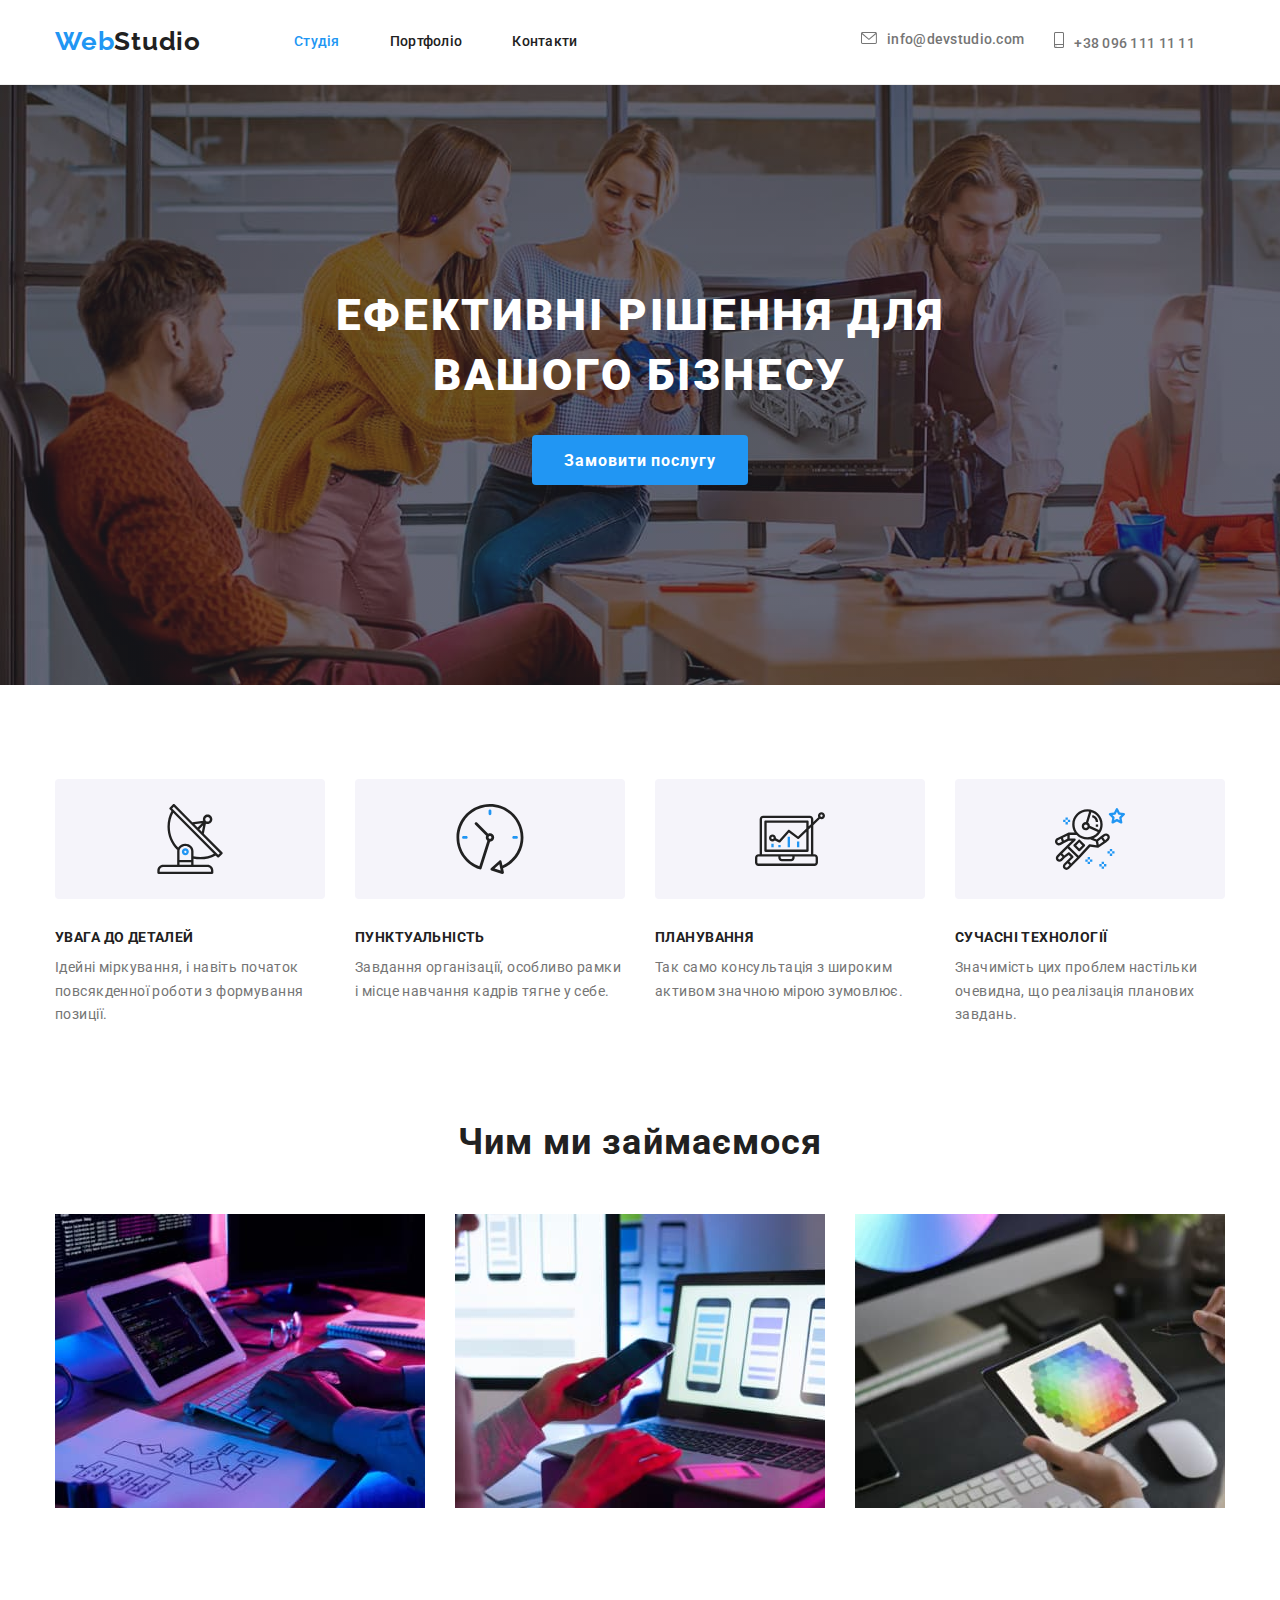
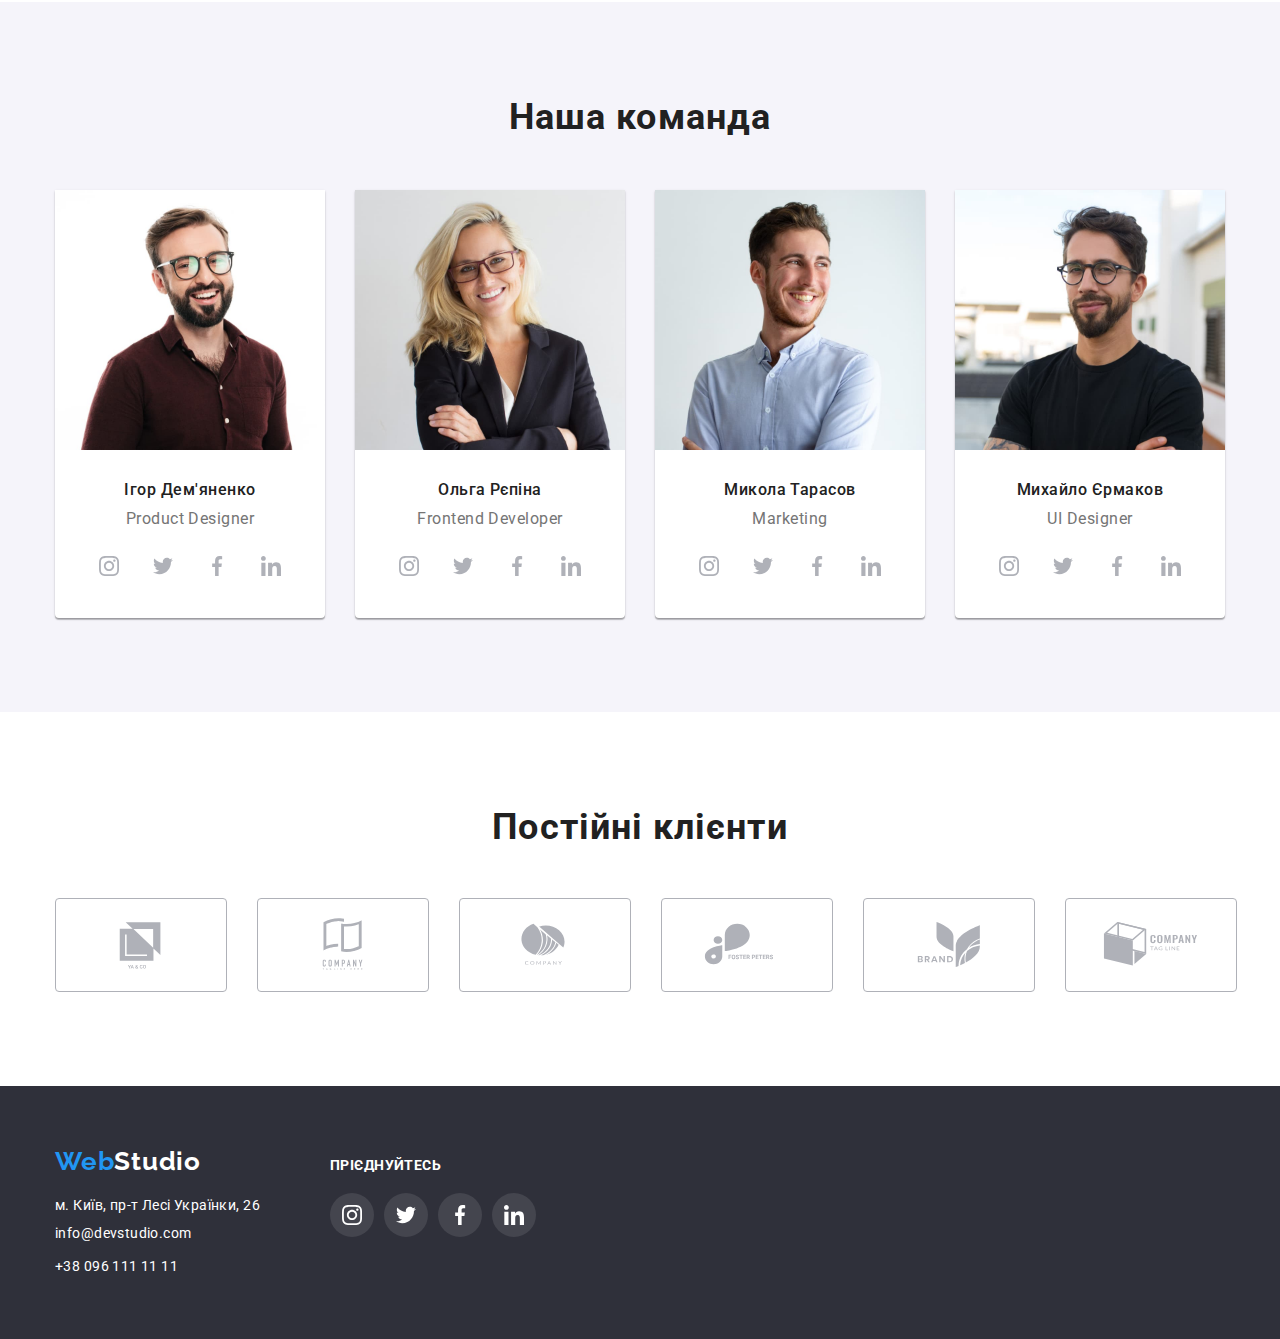
==== commit 8d964ae6: "corrected" ====
--- a/index.html
+++ b/index.html
@@ -31,24 +31,27 @@
           </ul>
         </nav>
         <ul class="auth-nav">
-          <li class="mail">
-            <a
-              href="mailto:info@devstudio.com"
-              target="_blank"
-              rel="noopener nofollow noreferrer"
-              class="link"
-            >
-              <svg class="icon-mail" width="16" height="12">
-                <use href="./images/icons.svg#icon-envelope"></use></svg
-              >info@devstudio.com
-            </a>
+          <li>
+            <div class="nav-icon">
+              <a
+                href="mailto:info@devstudio.com"
+                target="_blank"
+                rel="noopener nofollow noreferrer"
+                class="link"
+                ><svg class="connect-icon" width="16" height="12">
+                  <use href="./images/icons.svg#icon-envelope"></use></svg
+                >info@devstudio.com</a
+              >
+            </div>
           </li>
-          <li class="tel">
-            <a href="tel:+380961111111" class="link"
-              ><svg class="icon-tel" width="10" height="16">
-                <use href="./images/icons.svg#icon-smartphone"></use></svg
-              >+38 096 111 11 11
-            </a>
+          <li>
+            <div class="nav-icon">
+              <a href="tel:+380961111111" class="link"
+                ><svg class="connect-icon" width="10" height="16">
+                  <use href="./images/icons.svg#icon-smartphone"></use></svg
+                >+38 096 111 11 11</a
+              >
+            </div>
           </li>
         </ul>
       </div>
@@ -337,42 +340,42 @@
           <ul class="customers-list">
             <li>
               <a href="" class="box-customers">
-                <svg class="icon-costomers" width="170" height="92">
+                <svg class="icon-costomers" width="" height="60">
                   <use href="./images/icons.svg#icon-Logo-1"></use>
                 </svg>
               </a>
             </li>
             <li>
               <a href="" class="box-customers">
-                <svg class="icon-costomers" width="170" height="92">
+                <svg class="icon-costomers" width="106" height="60">
                   <use href="./images/icons.svg#icon-Logo-2"></use>
                 </svg>
               </a>
             </li>
             <li>
               <a href="" class="box-customers">
-                <svg class="icon-costomers" width="170" height="92">
+                <svg class="icon-costomers" width="106" height="60">
                   <use href="./images/icons.svg#icon-Logo-3"></use>
                 </svg>
               </a>
             </li>
             <li>
               <a href="" class="box-customers"
-                ><svg class="icon-costomers" width="170" height="92">
+                ><svg class="icon-costomers" width="106" height="60">
                   <use href="./images/icons.svg#icon-Logo-4"></use>
                 </svg>
               </a>
             </li>
             <li>
               <a href="" class="box-customers">
-                <svg class="icon-costomers" width="170" height="92">
+                <svg class="icon-costomers" width="106" height="60">
                   <use href="./images/icons.svg#icon-Logo-5"></use>
                 </svg>
               </a>
             </li>
             <li>
               <a href="" class="box-customers">
-                <svg class="icon-costomers" width="170" height="92">
+                <svg class="icon-costomers" width="106" height="60">
                   <use href="./images/icons.svg#icon-Logo-6"></use>
                 </svg>
               </a>
--- a/css/style.css
+++ b/css/style.css
@@ -57,7 +57,10 @@
     display: block;
     max-width: 100%;
 }
-
+ 
+a {
+    text-decoration: none;
+}
 
 
 /* logo */
@@ -98,6 +101,14 @@
 
 .header .container {
     display: flex;
+    align-items: center;
+}
+
+.container {
+    width: 1200px;
+    margin: 0 auto;
+    padding: 0 15px;
+
 }
 
 /* site nav */
@@ -145,7 +156,7 @@
 
 .auth-nav {
     display: flex;
-    gap: 50px;
+    /* gap: 30px; */
     margin-left: auto;
     
 }
@@ -174,13 +185,46 @@
 color: var(--accent-color);
 
 }
+
+/* 
 .icon-mail,
 .icon-tel {
     margin-right: 10px;
     fill: var(--title-text-color);
    
-}
-
+} */
+
+.nav-icon {
+    display: flex;
+    margin-left: auto;
+    margin-right: 30px;
+    fill: correntcolor;
+    fill: var(--title-text-color);
+}
+
+.nav-icon:hover,
+.nav-icon:focus {
+fill: var(--accent-color);
+}
+
+
+
+.connect-icon {
+    margin-right: 10px;
+}
+
+.connect-icon:hover,
+.connect-icon:focus {
+    fill: currentColor;
+}
+
+/* .icon-mail:hover,
+.icon-mail:focus {
+    fill: #2196F3;
+}
+
+
+.icon-tel */
 
 /* main-section */
 
@@ -192,6 +236,10 @@
         padding-top: 200px;
         padding-bottom: 200px;
         text-align: center;
+        max-width: 1600px;
+        height: 600px;
+        margin-left: auto;
+        margin-right: auto;
 }
 
 
@@ -238,13 +286,7 @@
 
 /* meaning section */
 
-.container {
-    width: 1200px;
-    margin-left: auto;
-    margin-right: auto;
-    padding: 0 15px;
-
-}
+
 
 .section {
     padding-top: 94px;
@@ -377,9 +419,9 @@
         justify-content: center;
         align-items: center;
         border-radius: 50%;
-        padding: 12px 12px;
         width: 44px;
         height: 44px;
+        fill: currentColor;
         fill: var(--portfolio-border);
          
        
@@ -388,17 +430,7 @@
 .box-social:hover,
 .box-social:focus {
     background-color: var(--accent-color);
-}
-
-
-.icon-social {
-    fill: var(--portfolio-border);
-}
-
-.icon-social:hover,
-.icon-social:focus {
     fill: var(--primary-white-color);
-
 }
 
 
@@ -424,8 +456,8 @@
 }
 
 .team-text {
-        padding-top: 30px;
-        padding-bottom: 30px;
+        margin-top: 30px;
+        margin-bottom: 16px;
 }
 
 /* regular customers */
@@ -449,9 +481,9 @@
     display: flex;
     justify-content: center;
     align-items: center;
-    /* width: 100%;
-    height: 100%; */
-    border: 1px solid var(--border-color);
+    width: 172px;
+    height: 94px;
+    border: 1px solid var(--portfolio-border);
     border-radius: 4px;
 }
 .box-customers:hover,
@@ -461,9 +493,13 @@
 
 .icon-costomers {
     fill: var(--portfolio-border);
+    width: 170px;
+    height: 92px;
+    padding: 15px 32px;
+   
 }
 .icon-costomers:hover,
-.icon-costomers:focus {
+.icon-costomers:active {
     fill: var(--accent-color);
 }
 
@@ -527,7 +563,7 @@
 }
 
 .contacts .contact {
-        color: var(--footer-color);
+        color: var(--primary-white-color);
         font-style: normal;
         font-size: 14px;
         line-height: 1.7;
@@ -544,6 +580,10 @@
         color: var(--primary-white-color);
 }
 
+.footer-client {
+    margin-left: 70px;
+}
+
 .svg {
         display: flex;
         align-items: baseline;
@@ -553,6 +593,7 @@
         display: flex;
         margin-top: 20px;
 }
+
 
 
 .footer-link {
@@ -567,29 +608,24 @@
         margin-right: 10px;
 } 
 
-.footer-link:hover 
+.footer-link:hover, 
 .footer-link:focus {  
-    background-color: var(--accent-color);
-}
-
-.footer-client {
-    margin-left: 70px;
-}
+        background-color: var(--accent-color);
+}
+
+
 
 .footer-icon {
-            display: flex;
-            width: 20px;
-            height: 20px;
+        display: flex;
+        width: 20px;
+        height: 20px;
+
 }
 
 .color {
     fill: var(--primary-white-color);
 }
 
-/* .color:hover,
-.color:focus {
-    fill: var(--accent-color);
-} */
 
 /* Portfolio */
 
@@ -627,30 +663,16 @@
     gap: 30px;
 }
 
-.block {
-    box-sizing: border-box;
-    border-color: var(--border-color);
-
-}
-
-.block:hover,
-.block:focus {
-    
-        box-shadow: 0px 1px 3px rgba(0, 0, 0, 0.12), 0px 1px 1px rgba(0, 0, 0, 0.14), 0px 2px 1px rgba(0, 0, 0, 0.2);
-        border-radius: 0px 0px 4px 4px;
-}
-
-
 
 
 .portfolio-text {
     padding: 20px 24px;
     border: 1px solid var(--border-color);
+    text-decoration: none;
     /* border-left: 1px solid var(--border-color);
     border-right: 1px solid var(--border-color);
     border-bottom: 1px solid var(--border-color);    */
 }
-
 
 
 .portfolio-list .portfolio-title {
@@ -670,11 +692,21 @@
 }
 
 
-/* test */
-
-.action {
-    display: flex;
-    margin: 0;
-    padding: 0;
-    border: 1px solid black;
-}+
+
+/* .block {
+    box-sizing: border-box;
+    
+} */
+
+
+.block-item {
+display: block;
+}
+
+.block-item:hover,
+.block-item:focus {
+box-shadow: 0px 1px 1px rgba(0, 0, 0, 0.12), 0px 4px 4px rgba(0, 0, 0, 0.06), 1px 4px 6px rgba(0, 0, 0, 0.16);
+    
+}
+
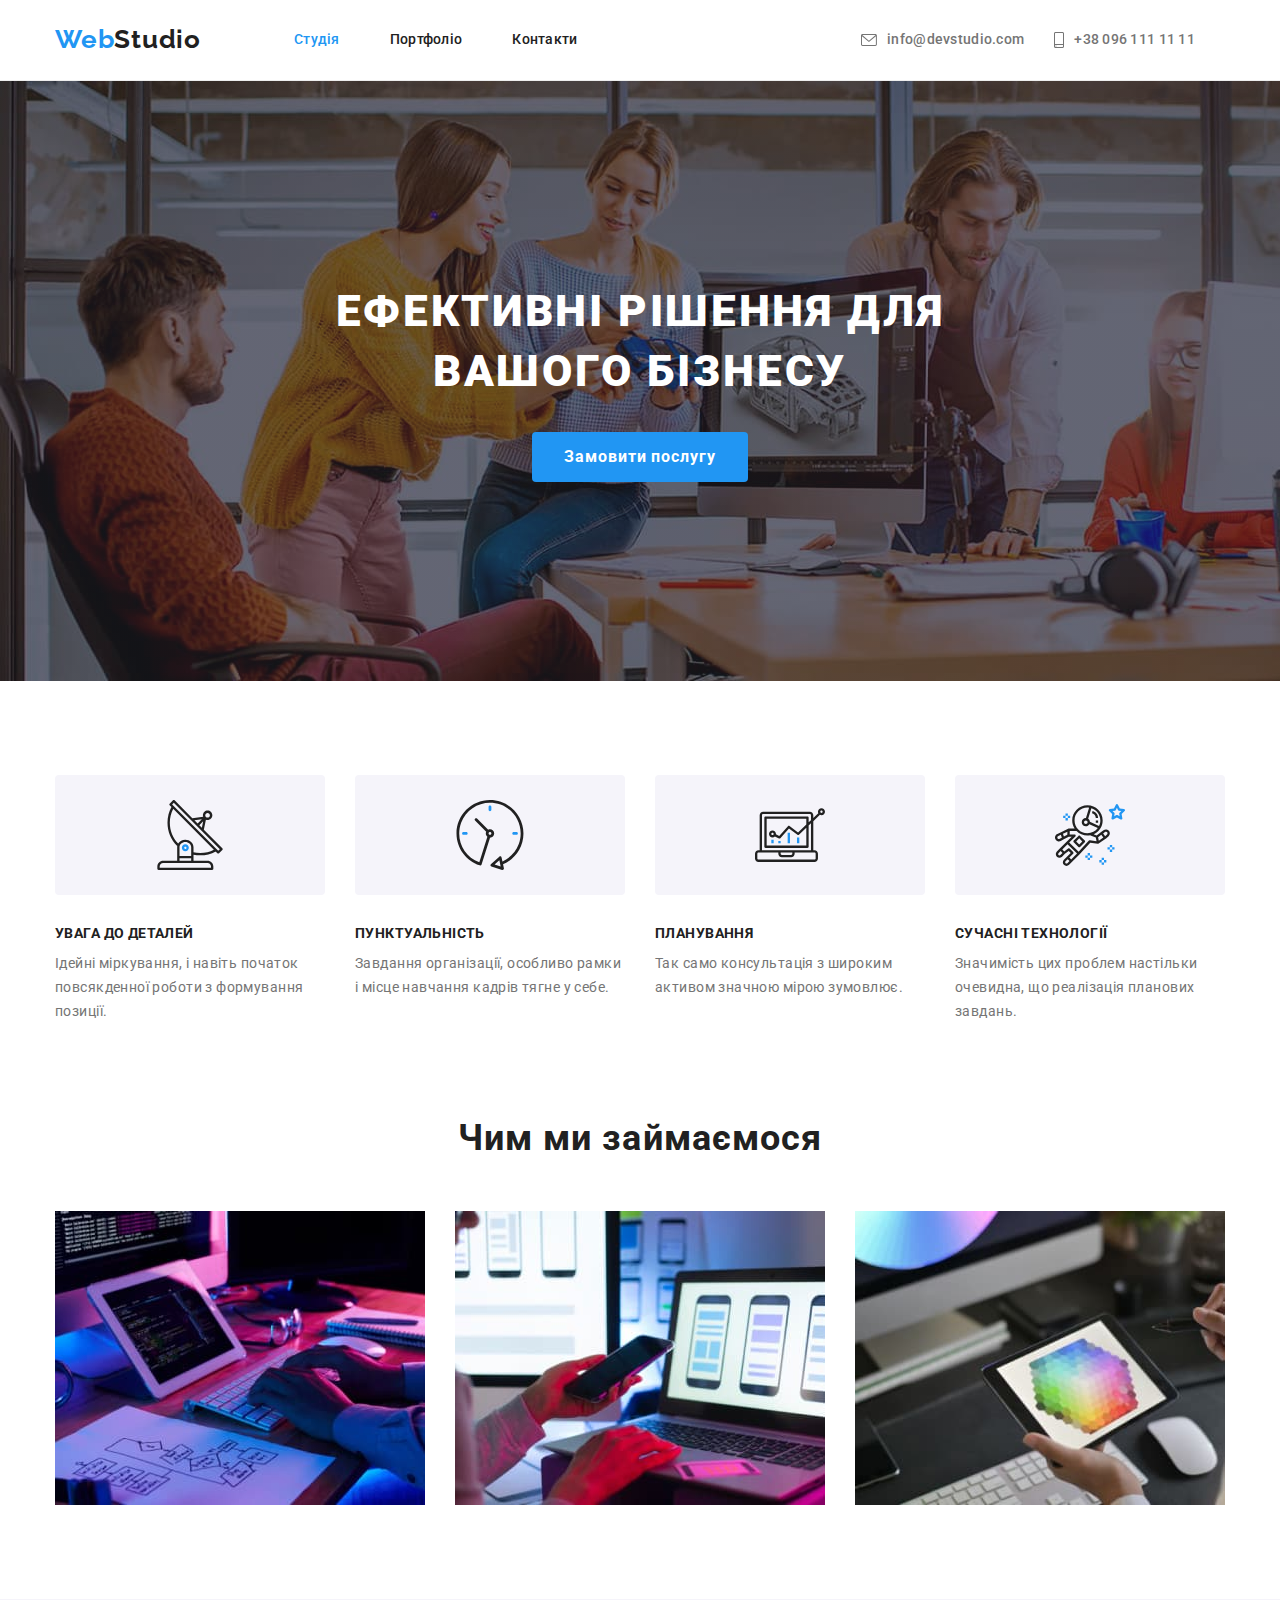
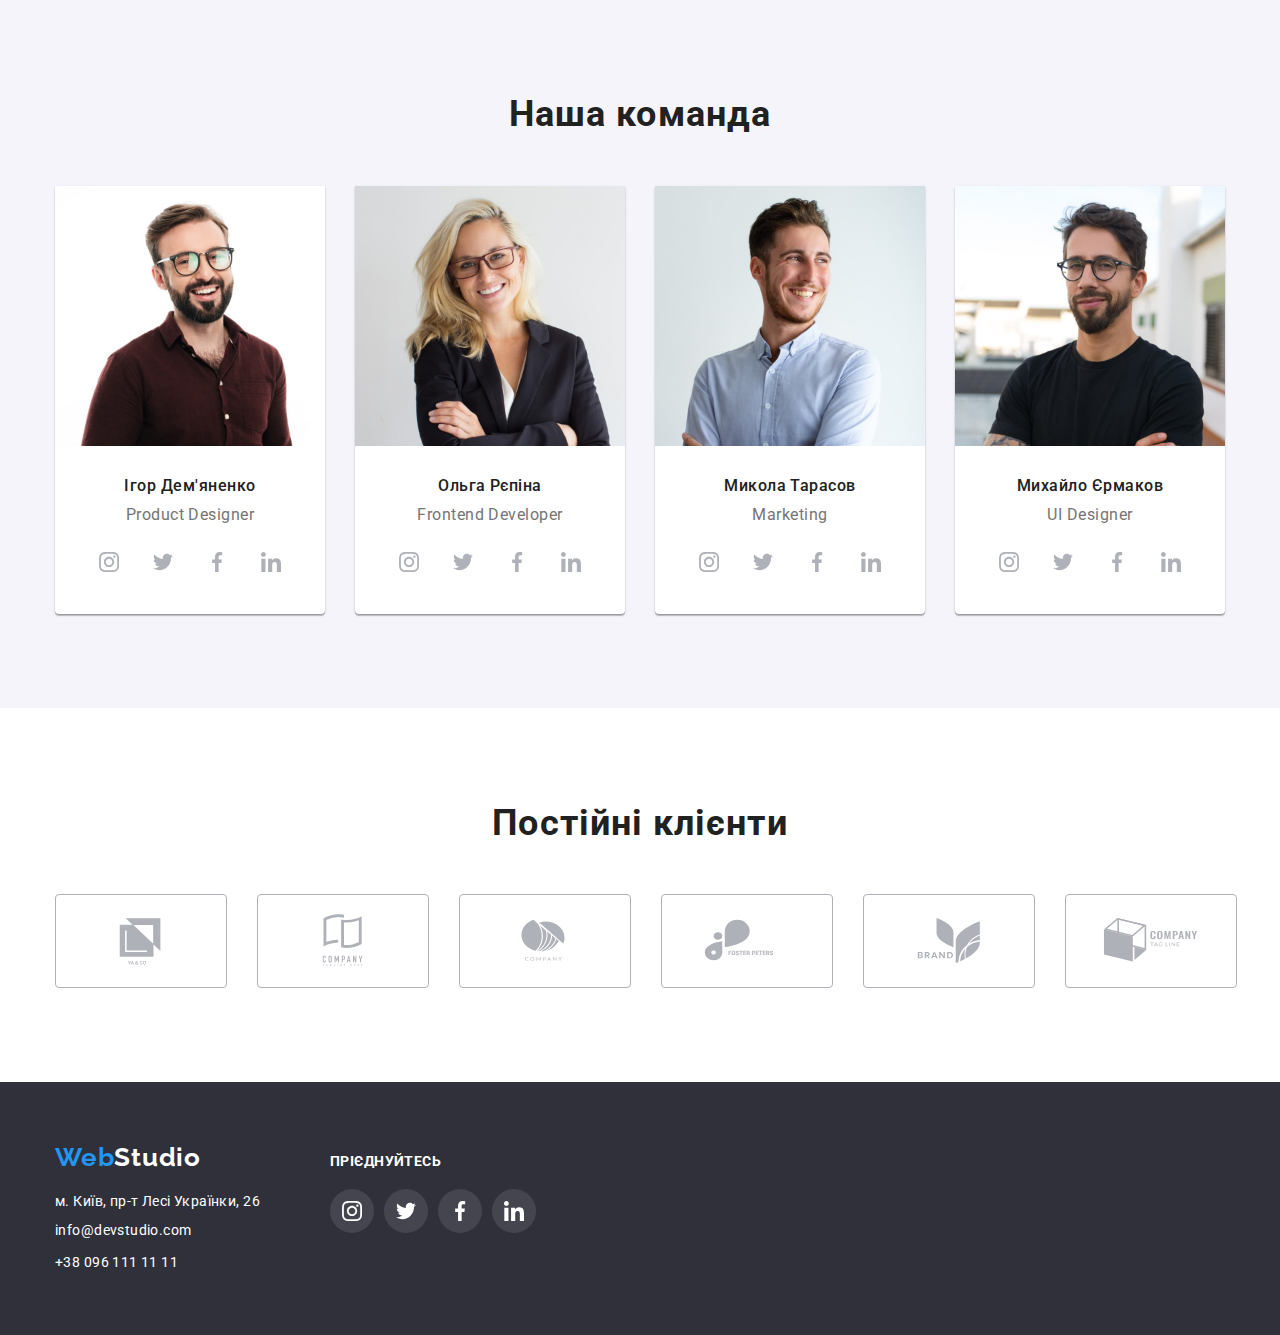
==== commit 55574e9c: "corrected" ====
--- a/index.html
+++ b/index.html
@@ -21,9 +21,7 @@
     <header class="header">
       <div class="container">
         <nav class="navigation">
-          <a href="index.html" class="logo"
-            >Web<span class="accent">Studio</span></a
-          >
+          <a href="index.html" class="logo">Web<span class="accent">Studio</span></a>
           <ul class="site-nav">
             <li><a href="" class="link current">Студія</a></li>
             <li><a href="./portfolio.html" class="link">Портфоліо</a></li>
@@ -78,8 +76,7 @@
               </div>
               <h3 class="title">УВАГА ДО ДЕТАЛЕЙ</h3>
               <p class="section-description">
-                Ідейні міркування, і навіть початок повсякденної роботи з
-                формування позиції.
+                Ідейні міркування, і навіть початок повсякденної роботи з формування позиції.
               </p>
             </li>
             <li class="feature-box">
@@ -91,8 +88,7 @@
 
               <h3 class="title">ПУНКТУАЛЬНІСТЬ</h3>
               <p class="section-description">
-                Завдання організації, особливо рамки і місце навчання кадрів
-                тягне у себе.
+                Завдання організації, особливо рамки і місце навчання кадрів тягне у себе.
               </p>
             </li>
             <li class="feature-box">
@@ -114,8 +110,7 @@
               </div>
               <h3 class="title">СУЧАСНІ ТЕХНОЛОГІЇ</h3>
               <p class="section-description">
-                Значимість цих проблем настільки очевидна, що реалізація
-                планових завдань.
+                Значимість цих проблем настільки очевидна, що реалізація планових завдань.
               </p>
             </li>
           </ul>
@@ -127,25 +122,13 @@
           <h2 class="section-title">Чим ми займаємося</h2>
           <ul class="activity-list">
             <li class="activity-box">
-              <img
-                src="./images/workflow photo1.jpg"
-                alt="workflow photo1"
-                width="370"
-              />
+              <img src="./images/workflow-photo1.jpg" alt="workflow-photo1" width="370" />
             </li>
             <li class="activity-box">
-              <img
-                src="./images/workflow photo2.jpg"
-                alt="workflow photo2"
-                width="370"
-              />
+              <img src="./images/workflow-photo2.jpg" alt="workflow-photo2" width="370" />
             </li>
             <li class="activity-box">
-              <img
-                src="./images/workflow photo3.jpg"
-                alt="workflow photo3"
-                width="370"
-              />
+              <img src="./images/workflow-photo3.jpg" alt="workflow-photo3" width="370" />
             </li>
           </ul>
         </div>
@@ -167,38 +150,37 @@
               <div class="team-text">
                 <h3 class="team-title">Ігор Дем'яненко</h3>
                 <p class="team-description">Product Designer</p>
-              </div>
-
-              <ul class="list-social">
-                <li>
-                  <a href="" class="box-social">
-                    <svg class="icon-social" width="20" height="20">
-                      <use href="./images/icons.svg#icon-instagram"></use>
-                    </svg>
-                  </a>
-                </li>
-                <li>
-                  <a href="" class="box-social">
-                    <svg class="icon-social" width="20" height="20">
-                      <use href="./images/icons.svg#icon-twitter"></use>
-                    </svg>
-                  </a>
-                </li>
-                <li>
-                  <a href="" class="box-social">
-                    <svg class="icon-social" width="20" height="20">
-                      <use href="./images/icons.svg#icon-facebook"></use>
-                    </svg>
-                  </a>
-                </li>
-                <li>
-                  <a href="" class="box-social">
-                    <svg class="icon-social" width="20" height="20">
-                      <use href="./images/icons.svg#icon-linkedin"></use>
-                    </svg>
-                  </a>
-                </li>
-              </ul>
+                <ul class="list-social">
+                  <li>
+                    <a href="" class="box-social">
+                      <svg class="icon-social" width="20" height="20">
+                        <use href="./images/icons.svg#icon-instagram"></use>
+                      </svg>
+                    </a>
+                  </li>
+                  <li>
+                    <a href="" class="box-social">
+                      <svg class="icon-social" width="20" height="20">
+                        <use href="./images/icons.svg#icon-twitter"></use>
+                      </svg>
+                    </a>
+                  </li>
+                  <li>
+                    <a href="" class="box-social">
+                      <svg class="icon-social" width="20" height="20">
+                        <use href="./images/icons.svg#icon-facebook"></use>
+                      </svg>
+                    </a>
+                  </li>
+                  <li>
+                    <a href="" class="box-social">
+                      <svg class="icon-social" width="20" height="20">
+                        <use href="./images/icons.svg#icon-linkedin"></use>
+                      </svg>
+                    </a>
+                  </li>
+                </ul>
+              </div>
             </li>
             <li class="team">
               <img
@@ -210,123 +192,111 @@
               <div class="team-text">
                 <h3 class="team-title">Ольга Рєпіна</h3>
                 <p class="team-description">Frontend Developer</p>
-              </div>
-              <ul class="list-social">
-                <li>
-                  <a href="" class="box-social">
-                    <svg class="icon-social" width="20" height="20">
-                      <use href="./images/icons.svg#icon-instagram"></use>
-                    </svg>
-                  </a>
-                </li>
-                <li>
-                  <a href="" class="box-social">
-                    <svg class="icon-social" width="20" height="20">
-                      <use href="./images/icons.svg#icon-twitter"></use>
-                    </svg>
-                  </a>
-                </li>
-                <li>
-                  <a href="" class="box-social">
-                    <svg class="icon-social" width="20" height="20">
-                      <use href="./images/icons.svg#icon-facebook"></use>
-                    </svg>
-                  </a>
-                </li>
-                <li>
-                  <a href="" class="box-social">
-                    <svg class="icon-social" width="20" height="20">
-                      <use href="./images/icons.svg#icon-linkedin"></use>
-                    </svg>
-                  </a>
-                </li>
-              </ul>
+                <ul class="list-social">
+                  <li>
+                    <a href="" class="box-social">
+                      <svg class="icon-social" width="20" height="20">
+                        <use href="./images/icons.svg#icon-instagram"></use>
+                      </svg>
+                    </a>
+                  </li>
+                  <li>
+                    <a href="" class="box-social">
+                      <svg class="icon-social" width="20" height="20">
+                        <use href="./images/icons.svg#icon-twitter"></use>
+                      </svg>
+                    </a>
+                  </li>
+                  <li>
+                    <a href="" class="box-social">
+                      <svg class="icon-social" width="20" height="20">
+                        <use href="./images/icons.svg#icon-facebook"></use>
+                      </svg>
+                    </a>
+                  </li>
+                  <li>
+                    <a href="" class="box-social">
+                      <svg class="icon-social" width="20" height="20">
+                        <use href="./images/icons.svg#icon-linkedin"></use>
+                      </svg>
+                    </a>
+                  </li>
+                </ul>
+              </div>
             </li>
             <li class="team">
-              <img
-                src="./images/person-3.jpg"
-                alt="photo Marketing"
-                width="270"
-                height="260"
-              />
+              <img src="./images/person-3.jpg" alt="photo Marketing" width="270" height="260" />
               <div class="team-text">
                 <h3 class="team-title">Микола Тарасов</h3>
                 <p class="team-description">Marketing</p>
-              </div>
-
-              <ul class="list-social">
-                <li>
-                  <a href="" class="box-social">
-                    <svg class="icon-social" width="20" height="20">
-                      <use href="./images/icons.svg#icon-instagram"></use>
-                    </svg>
-                  </a>
-                </li>
-                <li>
-                  <a href="" class="box-social">
-                    <svg class="icon-social" width="20" height="20">
-                      <use href="./images/icons.svg#icon-twitter"></use>
-                    </svg>
-                  </a>
-                </li>
-                <li>
-                  <a href="" class="box-social">
-                    <svg class="icon-social" width="20" height="20">
-                      <use href="./images/icons.svg#icon-facebook"></use>
-                    </svg>
-                  </a>
-                </li>
-                <li>
-                  <a href="" class="box-social">
-                    <svg class="icon-social" width="20" height="20">
-                      <use href="./images/icons.svg#icon-linkedin"></use>
-                    </svg>
-                  </a>
-                </li>
-              </ul>
+                <ul class="list-social">
+                  <li>
+                    <a href="" class="box-social">
+                      <svg class="icon-social" width="20" height="20">
+                        <use href="./images/icons.svg#icon-instagram"></use>
+                      </svg>
+                    </a>
+                  </li>
+                  <li>
+                    <a href="" class="box-social">
+                      <svg class="icon-social" width="20" height="20">
+                        <use href="./images/icons.svg#icon-twitter"></use>
+                      </svg>
+                    </a>
+                  </li>
+                  <li>
+                    <a href="" class="box-social">
+                      <svg class="icon-social" width="20" height="20">
+                        <use href="./images/icons.svg#icon-facebook"></use>
+                      </svg>
+                    </a>
+                  </li>
+                  <li>
+                    <a href="" class="box-social">
+                      <svg class="icon-social" width="20" height="20">
+                        <use href="./images/icons.svg#icon-linkedin"></use>
+                      </svg>
+                    </a>
+                  </li>
+                </ul>
+              </div>
             </li>
             <li class="team">
-              <img
-                src="./images/person-4.jpg"
-                alt="photo UI Designer"
-                width="270"
-                height="260"
-              />
+              <img src="./images/person-4.jpg" alt="photo UI Designer" width="270" height="260" />
               <div class="team-text">
                 <h3 class="team-title">Михайло Єрмаков</h3>
                 <p class="team-description">UI Designer</p>
-              </div>
-
-              <ul class="list-social">
-                <li>
-                  <a href="" class="box-social">
-                    <svg class="icon-social" width="20" height="20">
-                      <use href="./images/icons.svg#icon-instagram"></use>
-                    </svg>
-                  </a>
-                </li>
-                <li>
-                  <a href="" class="box-social">
-                    <svg class="icon-social" width="20" height="20">
-                      <use href="./images/icons.svg#icon-twitter"></use>
-                    </svg>
-                  </a>
-                </li>
-                <li>
-                  <a href="" class="box-social">
-                    <svg class="icon-social" width="20" height="20">
-                      <use href="./images/icons.svg#icon-facebook"></use>
-                    </svg>
-                  </a>
-                </li>
-                <li>
-                  <a href="" class="box-social">
-                    <svg class="icon-social" width="20" height="20">
-                      <use href="./images/icons.svg#icon-linkedin"></use>
-                    </svg>
-                  </a>
-                </li>
-              </ul>
+                <ul class="list-social">
+                  <li>
+                    <a href="" class="box-social">
+                      <svg class="icon-social" width="20" height="20">
+                        <use href="./images/icons.svg#icon-instagram"></use>
+                      </svg>
+                    </a>
+                  </li>
+                  <li>
+                    <a href="" class="box-social">
+                      <svg class="icon-social" width="20" height="20">
+                        <use href="./images/icons.svg#icon-twitter"></use>
+                      </svg>
+                    </a>
+                  </li>
+                  <li>
+                    <a href="" class="box-social">
+                      <svg class="icon-social" width="20" height="20">
+                        <use href="./images/icons.svg#icon-facebook"></use>
+                      </svg>
+                    </a>
+                  </li>
+                  <li>
+                    <a href="" class="box-social">
+                      <svg class="icon-social" width="20" height="20">
+                        <use href="./images/icons.svg#icon-linkedin"></use>
+                      </svg>
+                    </a>
+                  </li>
+                </ul>
+              </div>
             </li>
           </ul>
         </div>
@@ -338,42 +308,42 @@
         <h2 class="regular-clients">Постійні клієнти</h2>
         <div class="container">
           <ul class="customers-list">
-            <li>
+            <li class="box-custom">
               <a href="" class="box-customers">
-                <svg class="icon-costomers" width="" height="60">
+                <svg class="icon-costomers" width="106" height="60">
                   <use href="./images/icons.svg#icon-Logo-1"></use>
                 </svg>
               </a>
             </li>
-            <li>
+            <li class="box-custom">
               <a href="" class="box-customers">
                 <svg class="icon-costomers" width="106" height="60">
                   <use href="./images/icons.svg#icon-Logo-2"></use>
                 </svg>
               </a>
             </li>
-            <li>
+            <li class="box-custom">
               <a href="" class="box-customers">
                 <svg class="icon-costomers" width="106" height="60">
                   <use href="./images/icons.svg#icon-Logo-3"></use>
                 </svg>
               </a>
             </li>
-            <li>
+            <li class="box-costem">
               <a href="" class="box-customers"
                 ><svg class="icon-costomers" width="106" height="60">
                   <use href="./images/icons.svg#icon-Logo-4"></use>
                 </svg>
               </a>
             </li>
-            <li>
+            <li class="box-costom">
               <a href="" class="box-customers">
                 <svg class="icon-costomers" width="106" height="60">
                   <use href="./images/icons.svg#icon-Logo-5"></use>
                 </svg>
               </a>
             </li>
-            <li>
+            <li class="box-custom">
               <a href="" class="box-customers">
                 <svg class="icon-costomers" width="106" height="60">
                   <use href="./images/icons.svg#icon-Logo-6"></use>
@@ -390,9 +360,7 @@
     <footer class="footer">
       <div class="container svg">
         <div>
-          <a href="index.html" class="logo-bottom">
-            Web<span class="accent-bottom">Studio</span></a
-          >
+          <a href="index.html" class="logo-bottom"> Web<span class="accent-bottom">Studio</span></a>
           <address>
             <ul class="contacts">
               <li class="footer-indent">
@@ -414,9 +382,7 @@
                 >
               </li>
               <li>
-                <a href="tel:+380961111111" class="contact"
-                  >+38 096 111 11 11</a
-                >
+                <a href="tel:+380961111111" class="contact">+38 096 111 11 11</a>
               </li>
             </ul>
           </address>
--- a/css/style.css
+++ b/css/style.css
@@ -169,7 +169,8 @@
         line-height: 1.14;
         letter-spacing: 0.02em;
         text-decoration: none;
-        display: block;
+        display: flex;
+        align-items: center;
         padding-top: 32px;
         padding-bottom: 32px;
 }
@@ -409,7 +410,7 @@
         justify-content: center;
         align-items: center;
         gap: 10px;
-        padding: 0 32px 30px 32px;
+        /* padding: 0 32px 30px 32px; */
         
 }
 
@@ -450,14 +451,15 @@
         font-size: 16px;
         line-height: 1.2;
         letter-spacing: 0.03em;
+        margin-bottom: 16px;
 
         text-align: center;
 
 }
 
 .team-text {
-        margin-top: 30px;
-        margin-bottom: 16px;
+        padding-top: 30px;
+        padding-bottom: 30px;
 }
 
 /* regular customers */
@@ -483,24 +485,19 @@
     align-items: center;
     width: 172px;
     height: 94px;
+    color: var(--portfolio-border);
     border: 1px solid var(--portfolio-border);
     border-radius: 4px;
 }
 .box-customers:hover,
 .box-costomers:focus {
     border-color: var(--accent-color);
+    color: var(--accent-color);
 }
 
 .icon-costomers {
-    fill: var(--portfolio-border);
-    width: 170px;
-    height: 92px;
-    padding: 15px 32px;
+    fill: currentColor;  
    
-}
-.icon-costomers:hover,
-.icon-costomers:active {
-    fill: var(--accent-color);
 }
 
 
